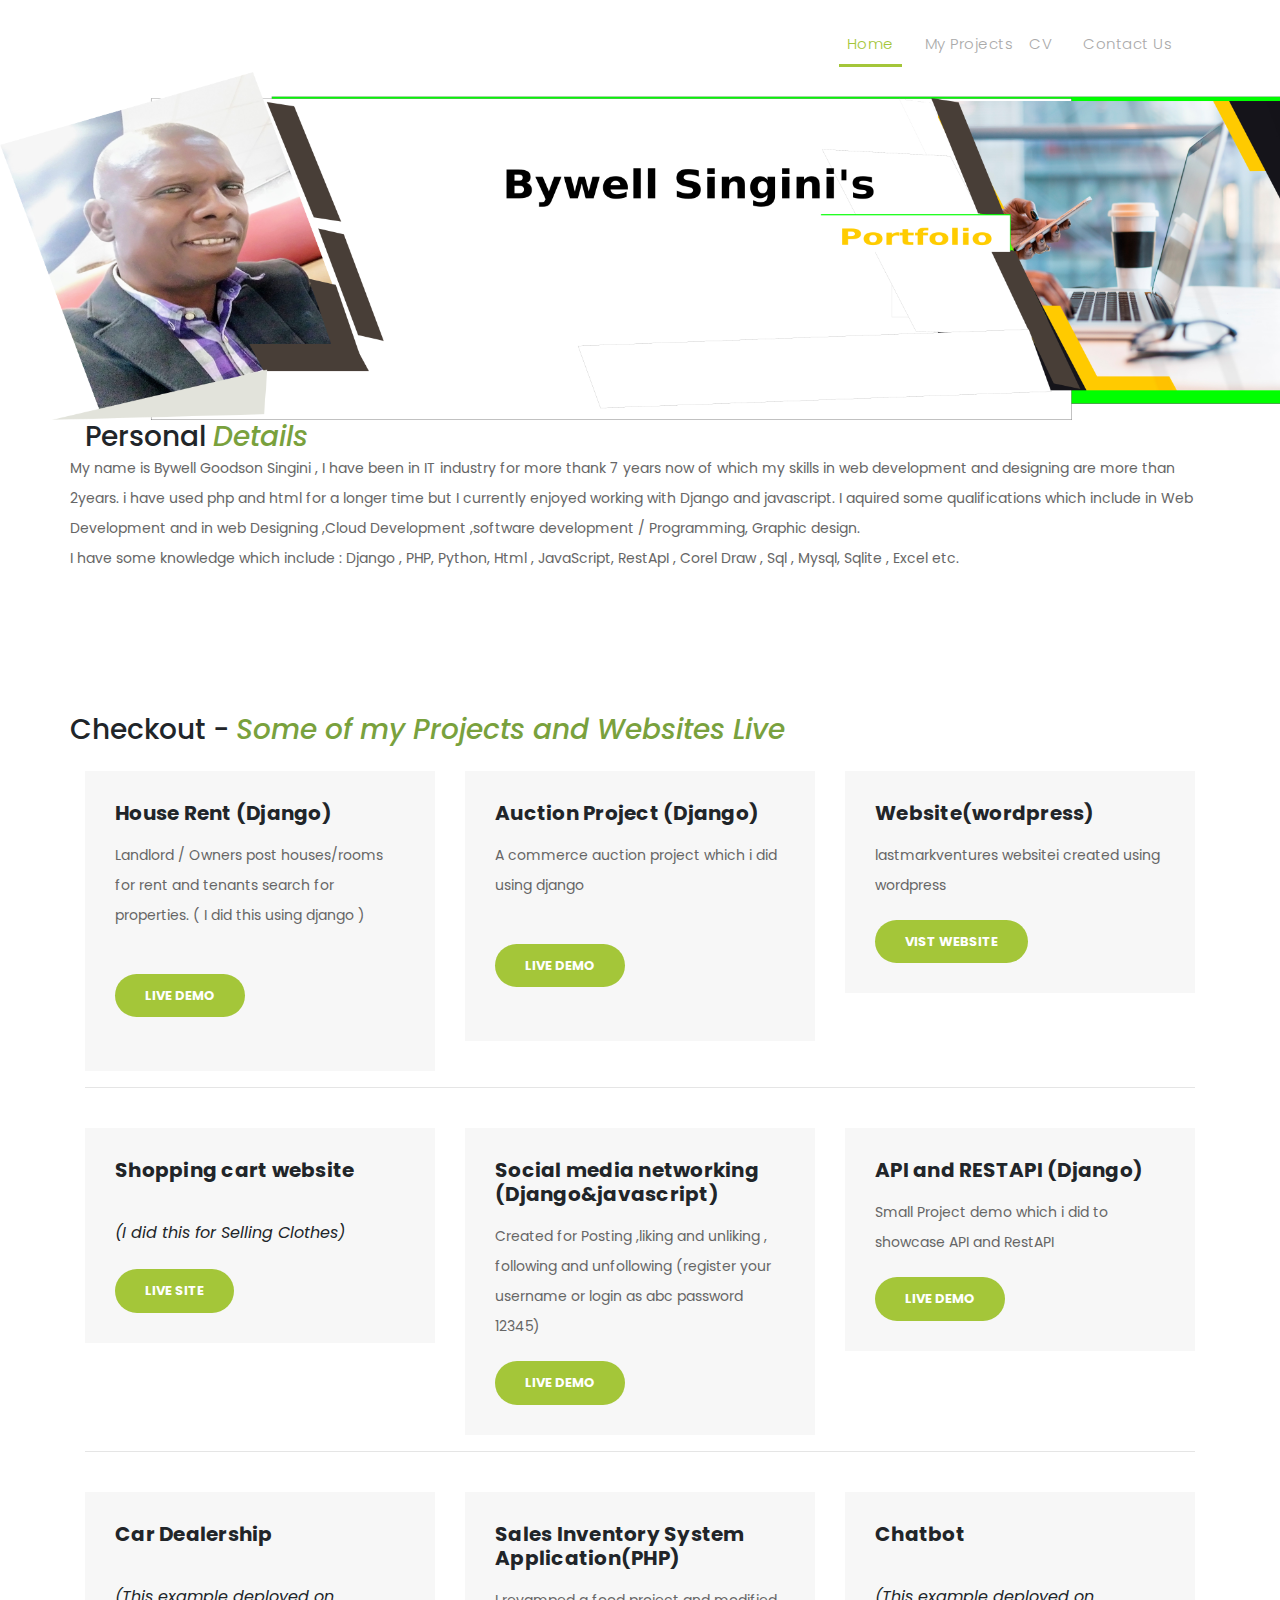
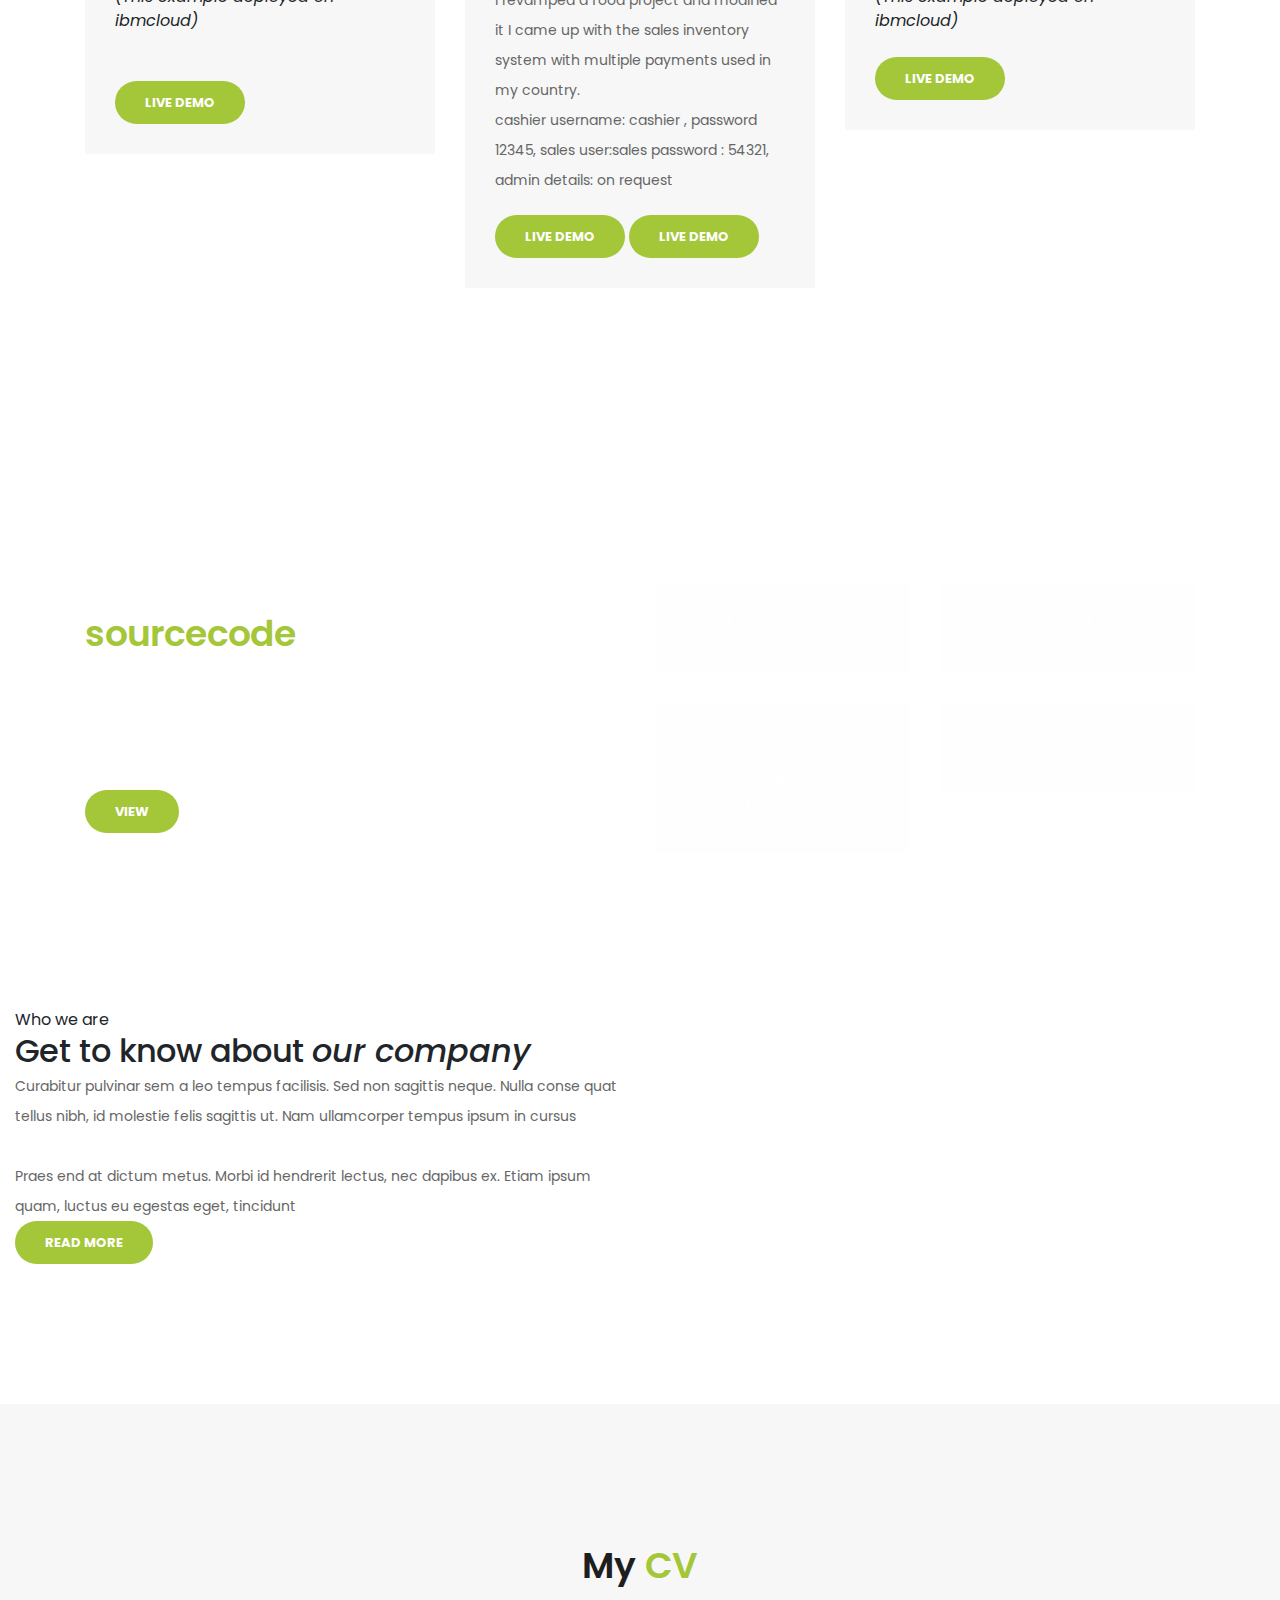
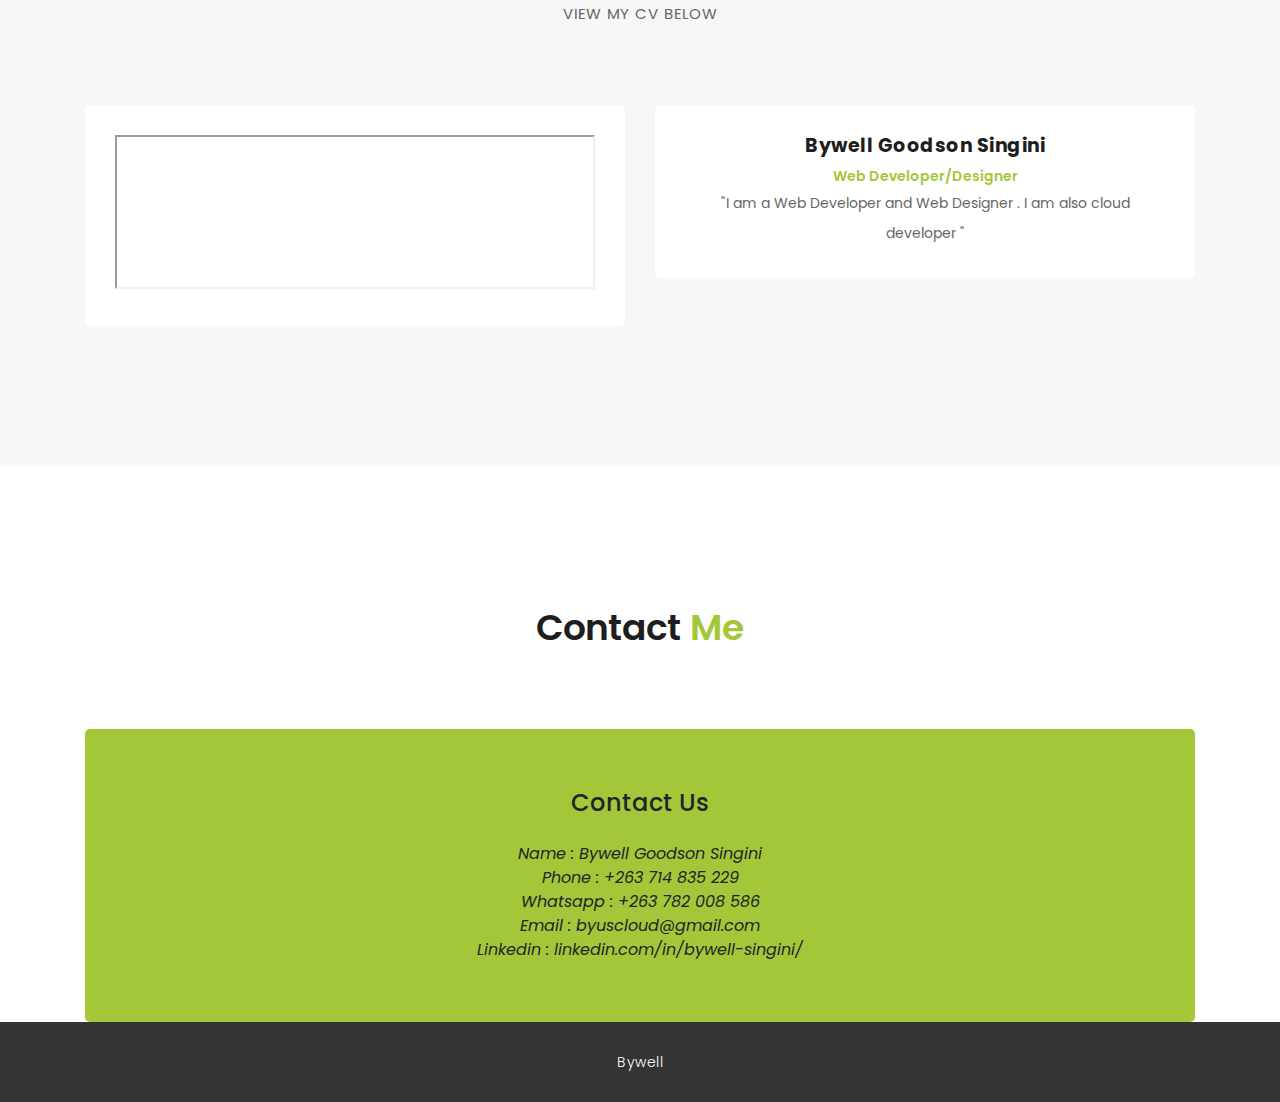
==== index.html @ 59abcf43 "Update index.html" ====
<!DOCTYPE html>
<html lang="en">

  
  <head>

    <meta charset="utf-8">
    <meta name="viewport" content="width=device-width, initial-scale=1, shrink-to-fit=no">
    <meta name="description" content="">
    <meta name="author" content="Unknown" >
    <link href="https://fonts.googleapis.com/css?family=Poppins:100,200,300,400,500,600,700,800,900&display=swap" rel="stylesheet">

    <title>Bywell's Potfolio</title>

    <!-- Bootstrap core CSS -->
    <link href="vendor/bootstrap/css/bootstrap.min.css" rel="stylesheet">

    <!-- Additional CSS Files -->
    <link rel="stylesheet" href="assets/css/fontawesome.css">
    <link rel="stylesheet" href="assets/css/templatemo-finance-business.css">
    <link rel="stylesheet" href="assets/css/owl.css">

  </head>

  <body>

    <!-- ***** Preloader Start ***** 
    <div id="preloader">
        <div class="jumper">
            <div></div>
            <div></div>
            <div></div>
        </div>
    </div>  
    <!-- ***** Preloader End ***** -->

    <!-- Header -->
   

    <header class="">
      <font color="#79a13d" > <nav class="navbar navbar-expand-lg">
        <div class="container">
          <a class="navbar-brand" href="index.html"><h2> </h2></a><hr>
          <button class="navbar-toggler" type="button" data-toggle="collapse" data-target="#navbarResponsive" aria-controls="navbarResponsive" aria-expanded="false" aria-label="Toggle navigation">
            <span class="navbar-toggler-icon"></span>
          </button>
          <div class="collapse navbar-collapse" id="navbarResponsive">
            <ul class="navbar-nav ml-auto"><!-- -->
              <li class="nav-item">
                <a class="nav-link current" href="#top">Home
                  <span class="sr-only">(current)</span>
                </a>
              </li>
              <li >
                <a class="nav-link " href="#services">My Projects</a>
              
              </li>
              <li>
                <a class="nav-link" href="#about">CV</a>
              </li>              
              <li class="nav-item">
                <a class="nav-link" href="#contactus">Contact Us</a>
              </li>
             
            </ul>
          </div>
        </div>
      </nav> </font>
    </header>
    <br>
  

    <!-- Page Content -->
    <!-- Banner Starts Here -->
    <div class="main-banner header-text" id="top">
    <br>
<br><center><img src="assets/images/porfolio6.png" width = 1300></center>
   
      
      <div class="container">
        <div class="row">
          
          <div class="col-md-12">
           
         
           
            <h3> Personal  <font color="#79a13d" ><em>Details</em></font></h3>
             
            </div><p>
         My name is Bywell Goodson Singini , I have been in IT industry for more thank 7 years now of which my skills in web development and designing are more than 2years. i have used php and html for a longer time but I currently enjoyed working with Django and javascript.
          I aquired some qualifications which include in  Web Development and in web Designing ,Cloud Development ,software development / Programming, Graphic design.<br> I have some knowledge which include : Django , PHP, Python, Html , JavaScript, RestApI , Corel Draw , Sql , Mysql, Sqlite , Excel  etc.<br>
              
         </p>
             <div class="services" id="services">
          <h3>Checkout -<font color="#79a13d" >  <em>Some of my Projects and Websites Live</em></font></h3>
             </div> 
        </div>
      </div>
    




    
      <div class="container">
        <div class="row" ">
        

        <div class="col-md-4">
            <div class="service-item">
              <img src="assets/images/huser.jpg" alt="">
              <div class="down-content">
                <h4>House Rent (Django)</h4>
                <p> Landlord / Owners post houses/rooms for rent and tenants search for  properties. ( I did this using django ) </p><br>
                <a href="http://allinzimrent.pythonanywhere.com/" class="filled-button" target="_blank"> Live Demo</a><br><br>
              </div>
            </div>
          </div>



            
          <div class="col-md-4">
            <div class="service-item">
              <img src="assets/images/auc.jpg" alt="">
              <div class="down-content">
                <h4>Auction Project (Django)</h4>
                <p> A commerce  auction project which i did using django </p><br>
                <a href="http://bywell.pythonanywhere.com/" class="filled-button" target="_blank"> Live Demo</a><br><br>
              </div>
            </div>
          </div>

 
          <div class="col-md-4">
            <div class="service-item">
              <img src="assets/images/las.jpg" alt="">
              <div class="down-content">
                <h4>Website(wordpress)</h4>
                <p>lastmarkventures websitei created using wordpress</p>
                <a href="http://lastmarkventures.co.zw" class="filled-button" target="_blank">vist website</a>
              </div>
            </div>
          </div>
          
          
          
         
          
        </div>
          
           <hr>
<div class="row">

 <div class="col-md-4">
            <div class="service-item">
              <img src="assets/images/kong.jpg" alt="">
              <div class="down-content">
                <h4>Shopping cart website</h4><br><i>(I did this for Selling Clothes)</i><br><br>
             
                <a href="https://konghustler.co.uk" class="filled-button" target="_blank">Live site</a>
              </div>
            </div>
          </div>




          
         <div class="col-md-4">
            <div class="service-item">
              <img src="assets/images/net.jpg" alt="">
              <div class="down-content">
                <h4>Social media networking (Django&javascript)</h4>
                <p>Created for Posting ,liking and unliking , following and unfollowing (register your username or login as abc password 12345)</p>
                <a href="http://bywell2.pythonanywhere.com/" class="filled-button" target="_blank">Live Demo</a>
              </div>
            </div>
          </div>
          
        
          
          
          
          
        
        
      
          
          
          
          <div class="col-md-4">
            <div class="service-item">
              <img src="assets/images/api.jpg" alt="">
              <div class="down-content">
                <h4>API and RESTAPI (Django)</h4>
                <p>Small Project demo which i did to showcase API and RestAPI </p>
                <a href="http://bywell3.pythonanywhere.com/" class="filled-button" target="_blank"> Live Demo</a>
              </div>
            </div>
          </div>
          
          
        </div>
        
        
        
        
        
           <hr>
        <div class="row">
        
          <!--div class="col-md-4">
            <div class="service-item" id="services">
              <img src="assets/images/nov.jpg" alt="">
              <div class="down-content">
               <h4>Website (Html)</h4>
                <p> A website i did . It consists mainly of html </p>
                <a href="http://novelluschartered.co.zw" class="filled-button" target="_blank"> Visit Website</a>
              </div>
            </div>
        </div-->
           <div class="col-md-4">
            <div class="service-item">
              <img src="assets/images/net.jpg" alt="">
              <div class="down-content">
                <h4>Car Dealership</h4><br><i>(This example deployed on ibmcloud)</i><br><br><br>
             
                <a href="https://sbwmsgs.eu-gb.cf.appdomain.cloud/djangoapp/" class="filled-button" target="_blank">Live Demo</a>
              </div>
            </div>
          </div>

          
          
          <div class="col-md-4">
            <div class="service-item">
              <img src="assets/images/php.jpg" alt="">
              <div class="down-content">
                <h4>Sales Inventory System  Application(PHP)</h4>
                <p>I revamped a food project and modified it I came up with the sales inventory system with multiple payments used in my country.
                <br>cashier username: cashier , password 12345, sales user:sales password : 54321, admin details: on request</p>
                <a href="http://lastmarkventures.co.zw/allinzim/" class="filled-button" target="_blank">live demo</a>
                <a href="http://lastmarkventures.co.zw/cnt/allinzim/" class="filled-button" target="_blank">live demo</a>
              </div>
            </div>
          </div>




 <div class="col-md-4">
            <div class="service-item">
              <img src="assets/images/net.jpg" alt="">
              <div class="down-content">
                <h4>Chatbot</h4><br><i>(This example deployed on ibmcloud)</i><br><br>
             
                <a href="https://sbwmsgchatbox200.eu-gb.cf.appdomain.cloud/" class="filled-button" target="_blank">Live Demo</a>
              </div>
            </div>
          </div>
            
          
        </div>
        
        
        
        
      </div>
    




    <div class="fun-facts">
      <div class="container">
        <div class="row">
          <div class="col-md-6">
            <div class="left-content">
             
              <h2> Some of my Projects <em>sourcecode</em></h2>
              <p>You can take a look at some source codes of some of projects i did which i pushed on github</p>
              <a href="https://github.com/bywell-cloud/bywell" class="filled-button">view</a>
            </div>
          </div>
          <div class="col-md-6 align-self-center">
            <div class="row">
              <div class="col-md-6">
                <div class="count-area-content">
                  
                  <div class="count-title">auction(commerce)</div>
                </div>
              </div>
              <div class="col-md-6">
                <div class="count-area-content">
                  
                  <div class="count-title">mail</div>
                </div>
              </div>
              <div class="col-md-6">
                <div class="count-area-content">
                  
                  <div class="count-title">Project management (prjtask)</div>
                </div>
              </div>
              <div class="col-md-6">
                <div class="count-area-content">
                  
                  <div class="count-title">wiki</div>
                </div>
              </div>
            </div>
          </div>
        </div>
      </div>
    </div>

    <!--div class="more-info" id="about">
      <div class="container">
        <div class="row">
          <div class="col-md-12">
            <div class="more-info-content">
              <div class="row">
                <div >
                  <div class="left-image">
                    

<embed src="https://bywell-cloud.github.io/bywellcloud/assets/BywellGoodsonSinginiResume(b).pdf"  width="300 height="400">
 </embed>
                   <!--iframe src="https://docs.google.com/gview?url=https://bywell-cloud.github.io/bywellcloud/assets/BywellGoodsonSinginiResume(b).pdf&embedded=true"></iframe>
-->
                  </div>
                </div>
                <div class="col-md-6 align-self-center">
                  <div class="right-content">
                    <span>Who we are</span> 
                    <h2>Get to know about <em>our company</em></h2>
                    <p>Curabitur pulvinar sem a leo tempus facilisis. Sed non sagittis neque. Nulla conse quat tellus nibh, id molestie felis sagittis ut. Nam ullamcorper tempus ipsum in cursus<br><br>Praes end at dictum metus. Morbi id hendrerit lectus, nec dapibus ex. Etiam ipsum quam, luctus eu egestas eget, tincidunt</p>
                    <a href="#" class="filled-button">Read More</a>
                  </div>
                </div>
              </div>
            </div>
          </div>
        </div>
      </div>    </div-->

    <div class="testimonials" id="about" >
      <div class="container">
        <div class="row">
          <div class="col-md-12">
            <div class="section-heading">
              <h2>My <em>CV</em></h2>
              <span>View my cv below</span>
            </div>
          </div>
          <div class="col-md-12">
            <div class="owl-testimonials owl-carousel">
              
              <div class="testimonial-item">
                <div class="inner-content">
                  <!--p></p-->
                     <iframe src="https://docs.google.com/gview?url=https://bywell-cloud.github.io/bywellcloud/assets/BywellGoodsonSinginiResume(b).pdf&embedded=true" width='100%' hieght='100%'></iframe>

                
                </div>
               
              </div>
              
              <div class="testimonial-item">
                <div class="inner-content">
                  <h4>Bywell Goodson Singini</h4>
                  <span>Web Developer/Designer </span>
                  <p>"I am a Web Developer and Web Designer . I am also cloud developer "</p>
                </div>
               
              </div>
              
              
              
            </div>
          </div>
        </div>
      </div>
    </div>

<div class="callback-form" id="contactus">
      <div class="container">
        <div class="row">
          <div class="col-md-12">
            <div class="section-heading">
              <h2>Contact <em>Me</em></h2>
              <span></span>
            </div>
          </div>
          <div class="col-md-12">
            <div class="contact-form">
            <h4>Contact Us</h4><br>
            <i>Name : Bywell Goodson Singini<br>
              Phone : +263 714 835 229 <br>
              Whatsapp : +263 782 008 586 <br>
              Email : byuscloud@gmail.com<br>
              Linkedin : linkedin.com/in/bywell-singini/
            </i>
            </div>
          </div>
        </div>
     </div>
</div>








    <!--div class="callback-form" id="contactus">
      <div class="container">
        <div class="row">
          <div class="col-md-12">
            <div class="section-heading">
              <h2>Contact <em>Me</em></h2>
              <span></span>
            </div>
          </div>
          <div class="col-md-12">
            <div class="contact-form">
              <form id="contact" action="http://lastmarkventures.co.zw/contact/fcf-assets/oo.php" method="post">
                <div class="row">
                  <div class="col-lg-4 col-md-12 col-sm-12">
                    <fieldset>
                      <input name="Name" type="text" class="form-control" id="Name" placeholder="Full Name" required="">
                    </fieldset>
                  </div>
                  <div class="col-lg-4 col-md-12 col-sm-12">
                    <fieldset>
                      <input name="Email" type="text" class="form-control" id="Email" pattern="[^ @]*@[^ @]*" placeholder="E-Mail Address" required="">
                    </fieldset>
                  </div>
                  <div class="col-lg-4 col-md-12 col-sm-12">
                    <fieldset>
                      <input name="subject" type="text" class="form-control" id="subject" placeholder="Subject" required="">
                    </fieldset>
                  </div>
                  <div class="col-lg-12">
                    <fieldset>
                      <textarea name="Message" rows="6" class="form-control" id="Message" placeholder="Your Message" required=""></textarea>
                    </fieldset>
                  </div>
                  <div class="col-lg-12">
                    <fieldset>
                      <button type="submit" id="form-submit" class="border-button">Send Message</button>
                    </fieldset>
                  </div>
                </div>
              </form>
            </div>
          </div>
        </div>
      </div>
    </div-->

    
   
    
    <div class="sub-footer">
      <div class="container">
        <div class="row">
          <div class="col-md-12">
          <p>
            
              <a rel="nofollow noopener" href="#">Bywell</a></p>
          </div>
        </div>
      </div>
    </div>

    <!-- Bootstrap core JavaScript -->
    <script src="vendor/jquery/jquery.min.js"></script>
    <script src="vendor/bootstrap/js/bootstrap.bundle.min.js"></script>

    <!-- Additional Scripts -->
    <script src="assets/js/jquery.singlePageNav.min.js"></script>
    <script src="assets/js/custom.js"></script>
    <script src="assets/js/owl.js"></script>
    <script src="assets/js/slick.js"></script>
    <script src="assets/js/accordions.js"></script>
    <script>
      $(function() {
        // Single Page Nav
        $('#navbarResponsive').singlePageNav({
          'offset': 100,
          'filter': ':not(.external)'
        });

        // On mobile, close the menu after nav-link click
        $('#navbarResponsive .navbar-nav .nav-item .nav-link').click(function(){
          $('#navbarResponsive').removeClass('show');
        });
      });
    </script>

    <script language = "text/Javascript"> 
      cleared[0] = cleared[1] = cleared[2] = 0; //set a cleared flag for each field
      function clearField(t){                   //declaring the array outside of the
      if(! cleared[t.id]){                      // function makes it static and global
          cleared[t.id] = 1;  // you could use true and false, but that's more typing
          t.value='';         // with more chance of typos
          t.style.color='#fff';
          }
      }
    </script>


            <div id="fcf-thank-you" style="display:none">
                <!-- Thank you message goes below -->
                <p>Thanks for contacting us, we will get back in touch with you soon.</p>
                <!-- Thank you message goes above -->
            </div>
      
    <script src="fcf-assets/js/lang/fcf.en.js"></script>
    <script src="fcf-assets/js/fcf.just-validate.min.js"></script>
    <script src="fcf-assets/js/fcf.form.js"></script>
    <!-- the lines above are needed -->

  </body>
</html>
---- assets/css/templatemo-finance-business.css ----
/* 

TemplateMo - Finance Business

https://templatemo.com/tm-545-finance-business

*/

body {
  font-family: 'Poppins', sans-serif;
  overflow-x: hidden;
  text-rendering: optimizeLegibility;
  -webkit-font-smoothing: antialiased;
  -moz-osx-font-smoothing: grayscale;
}
p {
	margin-bottom: 0px;
	font-size: 14px;
	color: #666666;
	line-height: 30px;
}
a {
	text-decoration: none!important;
}
ul {
	padding: 0;
	margin: 0;
	list-style: none;
}

h1,h2,h3,h4,h5,h6 {
	margin: 0px;
}

a.filled-button {
	background-color: #a4c639;
	color: #fff;
	font-size: 13px;
	text-transform: uppercase;
	font-weight: 700;
	padding: 12px 30px;
	border-radius: 30px;
	display: inline-block;
	transition: all 0.3s;
}

a.filled-button:hover {
	background-color: #fff;
	color: #a4c639;
}

a.border-button {
	background-color: transparent;
	color: #fff;
	border: 2px solid #fff;
	font-size: 13px;
	text-transform: uppercase;
	font-weight: 700;
	padding: 10px 28px;
	border-radius: 30px;
	display: inline-block;
	transition: all 0.3s;
}

a.border-button:hover {
	background-color: #fff;
	color: #a4c639;
}

.section-heading {
	text-align: center;
	margin-bottom: 80px;
}

.section-heading h2 {
	font-size: 36px;
	font-weight: 600;
	color: #1e1e1e;
}

.section-heading em {
	font-style: normal;
	color: #a4c639;
}

.section-heading span {
	display: block;
	margin-top: 15px;
	text-transform: uppercase;
	font-size: 15px;
	color: #666;
	letter-spacing: 1px;
}

#preloader {
  overflow: hidden;
  background: #a4c639;
  left: 0;
  right: 0;
  top: 0;
  bottom: 0;
  position: fixed;
  z-index: 9999999;
  color: #fff;
}

#preloader .jumper {
  left: 0;
  top: 0;
  right: 0;
  bottom: 0;
  display: block;
  position: absolute;
  margin: auto;
  width: 50px;
  height: 50px;
}

#preloader .jumper > div {
  background-color: #fff;
  width: 10px;
  height: 10px;
  border-radius: 100%;
  -webkit-animation-fill-mode: both;
  animation-fill-mode: both;
  position: absolute;
  opacity: 0;
  width: 50px;
  height: 50px;
  -webkit-animation: jumper 1s 0s linear infinite;
  animation: jumper 1s 0s linear infinite;
}

#preloader .jumper > div:nth-child(2) {
  -webkit-animation-delay: 0.33333s;
  animation-delay: 0.33333s;
}

#preloader .jumper > div:nth-child(3) {
  -webkit-animation-delay: 0.66666s;
  animation-delay: 0.66666s;
}

@-webkit-keyframes jumper {
  0% {
    opacity: 0;
    -webkit-transform: scale(0);
    transform: scale(0);
  }
  5% {
    opacity: 1;
  }
  100% {
    -webkit-transform: scale(1);
    transform: scale(1);
    opacity: 0;
  }
}

@keyframes jumper {
  0% {
    opacity: 0;
    -webkit-transform: scale(0);
    transform: scale(0);
  }
  5% {
    opacity: 1;
  }
  100% {
    opacity: 0;
  }
}

/* Sub Header Style */

.sub-header {
	background-color: #a4c639;
	height: 46px;
	line-height: 46px;
}

.sub-header ul li {
	display: inline-block;
}

.sub-header ul.left-info li {
	border-left: 1px solid rgba(250,250,250,0.3);
	padding: 0px 20px;
}

.sub-header ul.left-info li:last-child {
	border-right: 1px solid rgba(250,250,250,0.3);
}

.sub-header ul.left-info li i {
	margin-right: 10px;
	font-size: 18px;
}

.sub-header ul.left-info li a {
	color: #fff;
	font-size: 14px;
	font-weight: 600;
}

.sub-header ul.right-icons {
	float: right;
}

.sub-header ul.right-icons li {
	margin-right: -4px;
	width: 46px;
	display: inline-block;
	text-align: center;
	border-right: 1px solid rgba(250,250,250,0.3);
}

.sub-header ul.right-icons li:first-child {
	border-left: 1px solid rgba(250,250,250,0.3);
}

.sub-header ul.right-icons li a {
	color: #fff;
	transition: all 0.3s;
}

.sub-header ul.right-icons li a:hover {
	opacity: 0.75;
}



/* Header Style */
header {
	position: absolute;
	z-index: 99999;
	width: 100%;
	background-color: transparent!important;
	height: 80px;
	-webkit-transition: all 0.3s ease-in-out 0s;
    -moz-transition: all 0.3s ease-in-out 0s;
    -o-transition: all 0.3s ease-in-out 0s;
    transition: all 0.3s ease-in-out 0s;
}
header .navbar {
	padding: 20px 0px;
}
.background-header .navbar {
	padding: 10px 0px;
}
.background-header {
	top: 0;
	position: fixed;
	background-color: #fff!important;
	box-shadow: 0px 1px 10px rgba(0,0,0,0.1);
}
.background-header .navbar-brand h2 {
	color: #a4c639!important;
}
.background-header .navbar-nav a.nav-link {
	color: #1e1e1e!important;
}
.background-header .navbar-nav .nav-link:hover,
.background-header .navbar-nav .active>.nav-link,
.background-header .navbar-nav .nav-link.current,
.background-header .navbar-nav .nav-link.show,
.background-header .navbar-nav .show>.nav-link {
	color: #a4c639!important;
}
.navbar .navbar-brand {
	float: 	left;
	margin-top: 12px;
	outline: none;
}
.navbar .navbar-brand h2 {
	color: #aaa;
	text-transform: uppercase;
	font-size: 24px;
	font-weight: 700;
	-webkit-transition: all .3s ease 0s;
    -moz-transition: all .3s ease 0s;
    -o-transition: all .3s ease 0s;
    transition: all .3s ease 0s;
}
.navbar .navbar-brand h2 em {
	font-style: normal;
	font-size: 16px;
}
#navbarResponsive {
	z-index: 999;
}
.navbar-collapse {
	text-align: center;
}
.navbar .navbar-nav .nav-item {
	margin: 0px 15px;
}
.navbar .navbar-nav a.nav-link {
	text-transform: capitalize;
	font-size: 15px;
	font-weight: 300;
	letter-spacing: 0.5px;
	color: #aaa;
	transition: all 0.5s;
	margin-top: 5px;
}
.navbar .navbar-nav .nav-link:hover,
.navbar .navbar-nav .active>.nav-link,
.navbar .navbar-nav .nav-link.current,
.navbar .navbar-nav .nav-link.show,
.navbar .navbar-nav .show>.nav-link {
	color: #a4c639;
	border-bottom: 3px solid #a4c639;
}
.navbar .navbar-toggler-icon {
	background-image: none;
}
.navbar .navbar-toggler {
	border-color: #fff;
	background-color: #fff;	
	height: 36px;
	outline: none;
	border-radius: 0px;
	position: absolute;
	right: 30px;
	top: 20px;
}
.navbar .navbar-toggler-icon:after {
	content: '\f0c9';
	color: #a4c639;
	font-size: 18px;
	line-height: 26px;
	font-family: 'FontAwesome';
}



/* Banner Style */

.img-fill{
  width: 100%;
  display: block;
  overflow: hidden;
  position: relative;
  text-align: center
}

.img-fill img {
  min-height: 100%;
  min-width: 100%;
  position: relative;
  display: inline-block;
  max-width: none;
}

*,
*:before,
*:after {
  -webkit-box-sizing: border-box;
  box-sizing: border-box;
  -webkit-font-smoothing: antialiased;
  -moz-osx-font-smoothing: grayscale;
}

.Grid1k {
  padding: 0 15px;
  max-width: 1200px;
  margin: auto;
}

.blocks-box,
.slick-slider {
  margin: 0;
  padding: 0!important;
}

.slick-slide {
  float: left;
  padding: 0;
}

.Modern-Slider .item .img-fill {
	background-size: cover;
	background-position: center center;
	background-repeat: no-repeat;
	height:95vh;
}

.Modern-Slider .item-1 .img-fill {
	background-image: url(../images/slide_01.jpg);
}

.Modern-Slider .item-2 .img-fill {
	background-image: url(../images/slide_02.jpg);
}

.Modern-Slider .item-3 .img-fill {
	background-image: url(../images/slide_03.jpg);
}

.Modern-Slider .NextArrow{
  position:absolute;
  top:50%;
  right:30px;
  border:0 none;
  background-color: transparent;
  text-align:center;
  font-size: 36px;
  font-family: 'FontAwesome';
  color:#FFF;
  z-index:5;
  outline: none;
  cursor: pointer;
}

.Modern-Slider .NextArrow:before{
  content:'\f105';
}

.Modern-Slider .PrevArrow {
  position:absolute;
  top:50%;
  left:30px;
  border:0 none;
  background-color: transparent;
  text-align:center;
  font-size: 36px;
  font-family: 'FontAwesome';
  color:#FFF;
  z-index:5;
  outline: none;
  cursor: pointer;
}

.Modern-Slider .PrevArrow:before{
  content:'\f104';
}

ul.slick-dots {
  display: none!important;
}

.Modern-Slider .text-content {
	text-align: left;
  	width: 75%;
  	position: absolute;
  	top: 50%;
  	left: 50%;
  	transform: translate(-50%, -50%);
}

.Modern-Slider .item h6 {
  margin-bottom: 15px;
  font-size: 22px;
  text-transform: uppercase;
  font-weight: 700;
  letter-spacing: 1px;
  color:#a4c639;
  animation:fadeOutRight 1s both;
}

.Modern-Slider .item h4 {
  margin-bottom: 30px;
  text-transform: uppercase;
  font-size: 44px;
  font-weight: 700;
  letter-spacing: 2.5px;
  color:#FFF;
  overflow:hidden;
  animation:fadeOutLeft 1s both;
}

.Modern-Slider .item p {
	max-width: 570px;
	color: #fff;
	font-size: 15px;
	font-weight: 400;
	line-height: 30px;
	margin-bottom: 40px;
}

.Modern-Slider .item a {
  margin: 0 5px;
}

.Modern-Slider .item.slick-active h6{
  animation:fadeInDown 1s both 1s;
}

.Modern-Slider .item.slick-active h4{
  animation:fadeInLeft 1s both 1.5s;
}

.Modern-Slider .item.slick-active{
  animation:Slick-FastSwipeIn 1s both;
}

.Modern-Slider .buttons {
  position: relative;
}

.Modern-Slider {background:#000;}


/* ==== Slick Slider Css Ruls === */
.slick-slider{position:relative;display:block;-webkit-user-select:none;-moz-user-select:none;-ms-user-select:none;user-select:none;-webkit-touch-callout:none;-khtml-user-select:none;-ms-touch-action:pan-y;touch-action:pan-y;-webkit-tap-highlight-color:transparent}
.slick-list{position:relative;display:block;overflow:hidden;margin:0;padding:0}
.slick-list:focus{outline:none}.slick-list.dragging{cursor:hand}
.slick-slider .slick-track,.slick-slider .slick-list{-webkit-transform:translate3d(0,0,0);-ms-transform:translate3d(0,0,0);transform:translate3d(0,0,0)}
.slick-track{position:relative;top:0;left:0;display:block}
.slick-track:before,.slick-track:after{display:table;content:''}.slick-track:after{clear:both}
.slick-loading .slick-track{visibility:hidden}
.slick-slide{display:none;float:left /* If RTL Make This Right */ ;height:100%;min-height:1px}
.slick-slide.dragging img{pointer-events:none}
.slick-initialized .slick-slide{display:block}
.slick-loading .slick-slide{visibility:hidden}
.slick-vertical .slick-slide{display:block;height:auto;border:1px solid transparent}




/* Request Form */

.request-form {
	background-color: #a4c639;
	padding: 40px 0px;
	color: #fff;
}

.request-form h4 {
	font-size: 22px;
	font-weight: 600;
}

.request-form span {
	font-size: 15px;
	font-weight: 400;
	display: inline-block;
	margin-top: 10px;
}

.request-form a.border-button {
	margin-top: 12px;
	float: right;
}




/* Services */

.services {
	margin-top: 140px;
}

.service-item img {
	width: 100%;
	overflow: hidden;
}

.service-item .down-content {
	background-color: #f7f7f7;
	padding: 30px;
}

.service-item .down-content h4 {
	font-size: 20px;
	font-weight: 700;
	letter-spacing: 0.25px;
	margin-bottom: 15px;
}

.service-item .down-content p {
	margin-bottom: 20px;
}



/* Fun Facts */

.fun-facts {
	margin-top: 140px;
	background-image: url(../images/fun-facts-bg.jpg);
	background-position: center center;
	background-repeat: no-repeat;
	background-size: cover;
	background-attachment: fixed;
	padding: 140px 0px;
	color: #fff;
}

.fun-facts span {
	text-transform: uppercase;
	font-size: 15px;
	color: #fff;
	letter-spacing: 1px;
	margin-bottom: 10px;
	display: block;
}

.fun-facts h2 {
	font-size: 36px;
	font-weight: 600;
	margin-bottom: 35px;
}

.fun-facts em {
	font-style: normal;
	color: #a4c639;
}

.fun-facts p {
	color: #fff;
	margin-bottom: 40px;
}

.fun-facts .left-content {
	margin-right: 45px;
}

.count-area-content {
	text-align: center;
	background-color: rgba(250,250,250,0.1);
	padding: 25px 30px 35px 30px;
	margin: 15px 0px;
}

.count-digit {
    margin: 5px 0px;
    color: #a4c639;
    font-weight: 700;
    font-size: 36px;
}
.count-title {
    font-size: 20px;
    font-weight: 600;
    color: #fff;
    letter-spacing: 0.5px;
}



/* More Info */

.more-info {
	margin-top: 140px;
}

.more-info .left-image img {
	width: 100%;
	overflow: hidden;
}

.more-info .more-info-content {
	background-color: #f7f7f7;
}

.about-info .more-info-content {
	background-color: transparent;
}

.about-info .right-content {
	padding: 0px!important;
	margin-right: 30px;
}

.more-info .right-content {
	padding: 45px 45px 45px 30px;
}

.more-info .right-content span {
	text-transform: uppercase;
	font-size: 15px;
	color: #666;
	letter-spacing: 1px;
	margin-bottom: 10px;
	display: block;
}

.more-info .right-content h2 {
	font-size: 36px;
	font-weight: 600;
	margin-bottom: 35px;
}

.more-info .right-content em {
	font-style: normal;
	color: #a4c639;
}

.more-info .right-content p {
	margin-bottom: 30px;
}


/* Testimonials Style */

.about-testimonials {
	margin-top: 0px!important;
}

.testimonials {
	margin-top: 140px;
	background-color: #f7f7f7;
	padding: 140px 0px;
}
.testimonial-item .inner-content {
	text-align: center;
	background-color: #fff;	
	padding: 30px;
	border-radius: 5px;
}
.testimonial-item p {
	font-size: 14px;
	font-weight: 400;
}
.testimonial-item h4 {
	font-size: 19px;
	font-weight: 700;
	color: #1e1e1e;
	letter-spacing: 0.5px;
	margin-bottom: 0px;
}
.testimonial-item span {
	display: inline-block;
	margin-top: 8px;
	font-weight: 600;
	font-size: 14px;
	color: #a4c639;
}
.testimonial-item img {
	max-width: 60px;
	border-radius: 50%;
	margin: 25px auto 0px auto;
}




/* Call Back Style */

.callback-services {
	border-top: 1px solid #eee;
	padding-top: 140px;
}

.contact-us {
	background-color: #f7f7f7;
	padding: 140px 0px;
}

.contact-us .contact-form {
	background-color: transparent!important;
	padding: 0!important;
}

.callback-form {
	margin-top: 140px;
}

.callback-form .contact-form {
	background-color: #a4c639;
	padding: 60px;
	border-radius: 5px;
	text-align: center;
}

.callback-form .contact-form input {
	border-radius: 20px;
	height: 40px;
	line-height: 40px;
	display: inline-block;
	padding: 0px 15px;
	color: #6a6a6a;
	font-size: 13px;
	text-transform: none;
	box-shadow: none;
	border: none;
	margin-bottom: 35px;
}

.callback-form .contact-form input:focus {
	outline: none;
	box-shadow: none;
	border: none;
}

.callback-form .contact-form textarea {
	border-radius: 20px;
	height: 120px;
	max-height: 200px;
	min-height: 120px;
	display: inline-block;
	padding: 15px;
	color: #6a6a6a;
	font-size: 13px;
	text-transform: none;
	box-shadow: none;
	border: none;
	margin-bottom: 35px;
}

.callback-form .contact-form textarea:focus {
	outline: none;
	box-shadow: none;
	border: none;
}

.callback-form .contact-form ::-webkit-input-placeholder { /* Edge */
  color: #aaa;
}
.callback-form .contact-form :-ms-input-placeholder { /* Internet Explorer 10-11 */
  color: #aaa;
}
.callback-form .contact-form ::placeholder {
  color: #aaa;
}

.callback-form .contact-form button.border-button {
	background-color: transparent;
	color: #fff;
	border: 2px solid #fff;
	font-size: 13px;
	text-transform: uppercase;
	font-weight: 700;
	padding: 10px 28px;
	border-radius: 30px;
	display: inline-block;
	transition: all 0.3s;
	outline: none;
	box-shadow: none;
	text-shadow: none;
	cursor: pointer;
}

.callback-form .contact-form button.border-button:hover {
	background-color: #fff;
	color: #a4c639;
}

.contact-us .contact-form button.filled-button {
	background-color: #a4c639;
	color: #fff;
	border: none;
	font-size: 13px;
	text-transform: uppercase;
	font-weight: 700;
	padding: 12px 30px;
	border-radius: 30px;
	display: inline-block;
	transition: all 0.3s;
	outline: none;
	box-shadow: none;
	text-shadow: none;
	cursor: pointer;
}

.contact-us .contact-form button.filled-button:hover {
	background-color: #fff;
	color: #a4c639;
}



/* Partners Style */

.contact-partners {
	margin-top: -8px!important;
}

.partners {
	margin-top: 140px;
	background-color: #f7f7f7;
	padding: 60px 0px;
}

.partners .owl-item {
	text-align: center;
	cursor: pointer;
}

.partners .partner-item img {
	max-width: 156px;
	margin: auto;
}



/* Footer Style */

footer {
	background-color: #232323;
	padding: 80px 0px;
	color: #fff;
}

footer h4 {
	color: #fff;
	font-size: 20px;
	font-weight: 600;
	letter-spacing: 0.25px;
	margin-bottom: 35px;
}
footer p {
	color: #fff;
}

footer ul.social-icons {
	margin-top: 25px;
}

footer ul.social-icons li {
	display: inline-block;
	margin-right: 5px;
}

footer ul.social-icons li:last-child {
	margin-right: 0px;
}

footer ul.social-icons li a {
	width: 34px;
	height: 34px;
	display: inline-block;
	line-height: 34px;
	text-align: center;
	background-color: #fff;
	color: #232323;
	border-radius: 50%;
	transition: all 0.3s;
}

footer ul.social-icons li a:hover {
	background-color: #a4c639;
}

footer ul.menu-list li {
	margin-bottom: 13px;
}

footer ul.menu-list li:last-child {
	margin-bottom: 0px;
}

footer ul.menu-list li a {
	font-size: 14px;
	color: #fff;
	transition: all 0.3s;
}

footer ul.menu-list li a:hover {
	color: #a4c639;
}

footer .contact-form input {
	border-radius: 20px;
	height: 40px;
	line-height: 40px;
	display: inline-block;
	padding: 0px 15px;
	color: #aaa!important;
	background-color: #343434;
	font-size: 13px;
	text-transform: none;
	box-shadow: none;
	border: none;
	margin-bottom: 15px;
}

footer .contact-form input:focus {
	outline: none;
	box-shadow: none;
	border: none;
	background-color: #343434;
}

footer .contact-form textarea {
	border-radius: 20px;
	height: 120px;
	max-height: 200px;
	min-height: 120px;
	display: inline-block;
	padding: 15px;
	color: #aaa!important;
	background-color: #343434;
	font-size: 13px;
	text-transform: none;
	box-shadow: none;
	border: none;
	margin-bottom: 15px;
}

footer .contact-form textarea:focus {
	outline: none;
	box-shadow: none;
	border: none;
	background-color: #343434;
}

footer .contact-form ::-webkit-input-placeholder { /* Edge */
  color: #aaa;
}
footer .contact-form :-ms-input-placeholder { /* Internet Explorer 10-11 */
  color: #aaa;
}
footer .contact-form ::placeholder {
  color: #aaa;
}

footer .contact-form button.filled-button {
	background-color: transparent;
	color: #fff;
	background-color: #a4c639;
	border: none;
	font-size: 13px;
	text-transform: uppercase;
	font-weight: 700;
	padding: 12px 30px;
	border-radius: 30px;
	display: inline-block;
	transition: all 0.3s;
	outline: none;
	box-shadow: none;
	text-shadow: none;
	cursor: pointer;
}

footer .contact-form button.filled-button:hover {
	background-color: #fff;
	color: #a4c639;
}



/* Sub-footer Style */

.sub-footer {
	background-color: #343434;
	text-align: center;
	padding: 25px 0px;
}

.sub-footer p {
	color: #fff;
	font-weight: 300;
	letter-spacing: 0.5px;
}

.sub-footer a {
	color: #fff;
}


.page-heading {
	text-align: center;
	background-image: url(../images/page-heading-bg.jpg);
	background-position: center center;
	background-repeat: no-repeat;
	background-size: cover;
	padding: 230px 0px 150px 0px;
	color: #fff;
}

.page-heading h1 {
	text-transform: capitalize;
	font-size: 36px;
	font-weight: 700;
	letter-spacing: 2px;
	margin-bottom: 18px;
}

.page-heading span {
	font-size: 15px;
	text-transform: uppercase;
	letter-spacing: 1px;
	color: #fff;
	display: block;
}


/* team */

.team {
	background-color: #f7f7f7;
	margin-top: 140px;
	margin-bottom: -140px;
	padding: 120px 0px;
}

.team-item img {
	width: 100%;
	overflow: hidden;
}

.team-item .down-content {
	background-color: #fff;
	padding: 30px;
}

.team-item .down-content h4 {
	font-size: 20px;
	font-weight: 700;
	letter-spacing: 0.25px;
	margin-bottom: 10px;
}

.team-item .down-content span {
	color: #a4c639;
	font-weight: 600;
	font-size: 14px;
	display: block;
	margin-bottom: 15px;
}

.team-item .down-content p {
	margin-bottom: 20px;
}


/* Single Service */

.single-services {
	margin-top: 140px;
}

#tabs ul {
  margin: 0;
  padding: 0;
}
#tabs ul li {
  margin-bottom: 10px;
  display: inline-block;
  width: 100%;
}
#tabs ul li:last-child {
  margin-bottom: 0px;
}
#tabs ul li a {
	text-transform: capitalize;
	width: 100%;
	padding: 30px 30px;
	display: inline-block;
	background-color: #a4c639;
  	font-size: 20px;
  	color: #121212;
  	letter-spacing: 0.5px;
  	font-weight: 700;
  	transition: all 0.3s;
}
#tabs ul li a i {
	float: right;
	margin-top: 5px;
}
#tabs ul .ui-tabs-active span {
  background: #faf5b2;
  border: #faf5b2;
  line-height: 90px;
  border-bottom: none;
}
#tabs ul .ui-tabs-active a {
  color: #fff;
}
#tabs ul .ui-tabs-active span {
  color: #1e1e1e;
}
.tabs-content {
	margin-left: 30px;
  text-align: left;
  display: inline-block;
  transition: all 0.3s;
}
.tabs-content img {
	max-width: 100%;
	overflow: hidden;
}
.tabs-content h4 {
	font-size: 20px;
	font-weight: 700;
	letter-spacing: 0.25px;
	margin-bottom: 15px;
	margin-top: 30px;
}
.tabs-content p {
  font-size: 14px;
  color: #7a7a7a;
  margin-bottom: 0px;
}



/* Contact Information */

.contact-information {
	margin-top: 140px;
}

.contact-information .contact-item {
	padding: 60px 30px;
	background-color: #f7f7f7;
	text-align: center;
}

.contact-information .contact-item i {
	color: #a4c639;
	font-size: 48px;
	margin-bottom: 40px;
}

.contact-information .contact-item h4 {
	font-size: 20px;
	font-weight: 700;
	letter-spacing: 0.25px;
	margin-bottom: 15px;
}

.contact-information .contact-item p {
	margin-bottom: 20px;
}

.contact-information .contact-item a {
	font-weight: 600;
	color: #a4c639;
	font-size: 15px;
}




/* Responsive Style */
@media (max-width: 768px) {
	.sub-header {
		display: none;
	}
	.Modern-Slider .item h6 {
	  margin-bottom: 15px;
	  font-size: 18px;
	}
	.Modern-Slider .item h4 {
	  margin-bottom: 25px;
	  font-size: 28px;
	  line-height: 36px;
	  letter-spacing: 1px;
	}
	.Modern-Slider .item p {
		max-width: 570px;
		line-height: 25px;
		margin-bottom: 30px;
	}
	.Modern-Slider .NextArrow{
	  right:5px;
	}
	.Modern-Slider .PrevArrow {
	  left:5px;
	}
	.request-form {
		text-align: center;
	}
	.request-form a.border-button {
		float: none;
		margin-top: 30px;
	}
	.services .service-item {
		margin-bottom: 30px;
	}
	.fun-facts .left-content {
		margin-right: 0px;
		margin-bottom: 30px;
	}
	.more-info .right-content  {
		padding: 30px;
	}
	footer {
		padding: 80px 0px 20px 0px;
	}
	footer .footer-item {
		border-bottom: 1px solid #343434;
		margin-bottom: 30px;
		padding-bottom: 30px;
	}
	footer .last-item {
		border-bottom: none;
	}
	.about-info .right-content {
		margin-right: 0px;
		margin-bottom: 30px;
	}
	.team .team-item {
		margin-bottom: 30px;
	}
	.tabs-content {
		margin-left: 0px;
		margin-top: 30px;
	}
	.contact-item {
		margin-bottom: 30px;
	}
}

@media (max-width: 992px) {
	.navbar .navbar-brand {
		position: absolute;
		left: 30px;
		top: 10px;
	}
	.navbar .navbar-brand {
		width: auto;
	}
	.navbar:after {
		display: none;
	}
	#navbarResponsive {
	    z-index: 99999;
	    position: absolute;
	    top: 80px;
	    left: 0;
	    width: 100%;
	    text-align: center;
	    background-color: #fff;
	    box-shadow: 0px 10px 10px rgba(0,0,0,0.1);
	}
	.navbar .navbar-nav .nav-item {
		border-bottom: 1px solid #eee;
	}
	.navbar .navbar-nav .nav-item:last-child {
		border-bottom: none;
	}
	.navbar .navbar-nav a.nav-link {
		padding: 15px 0px;
		color: #1e1e1e!important;
	}
	.navbar .navbar-nav .nav-link:hover,
	.navbar .navbar-nav .active>.nav-link,
	.navbar .navbar-nav .nav-link.current,
	.navbar .navbar-nav .nav-link.show,
	.navbar .navbar-nav .show>.nav-link {
		color: #a4c639!important;
		border-bottom: none!important;
	}
}
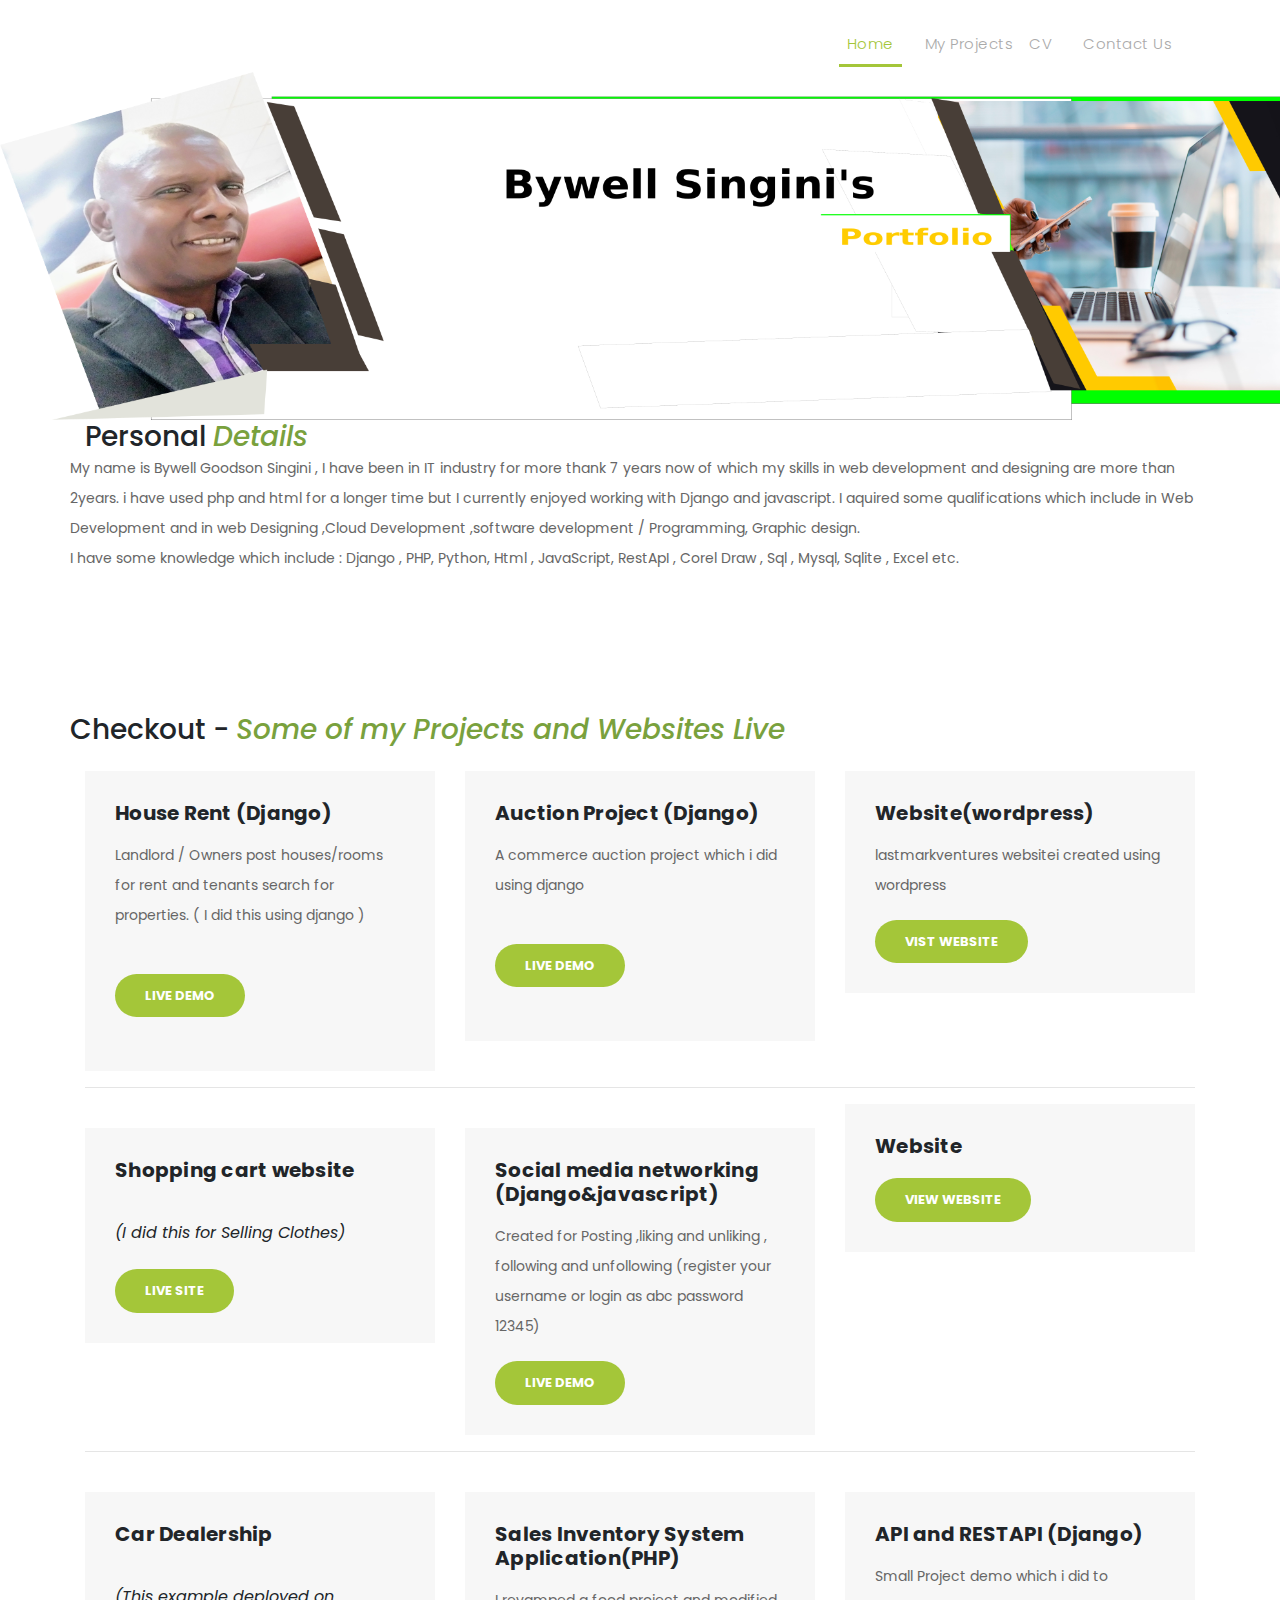
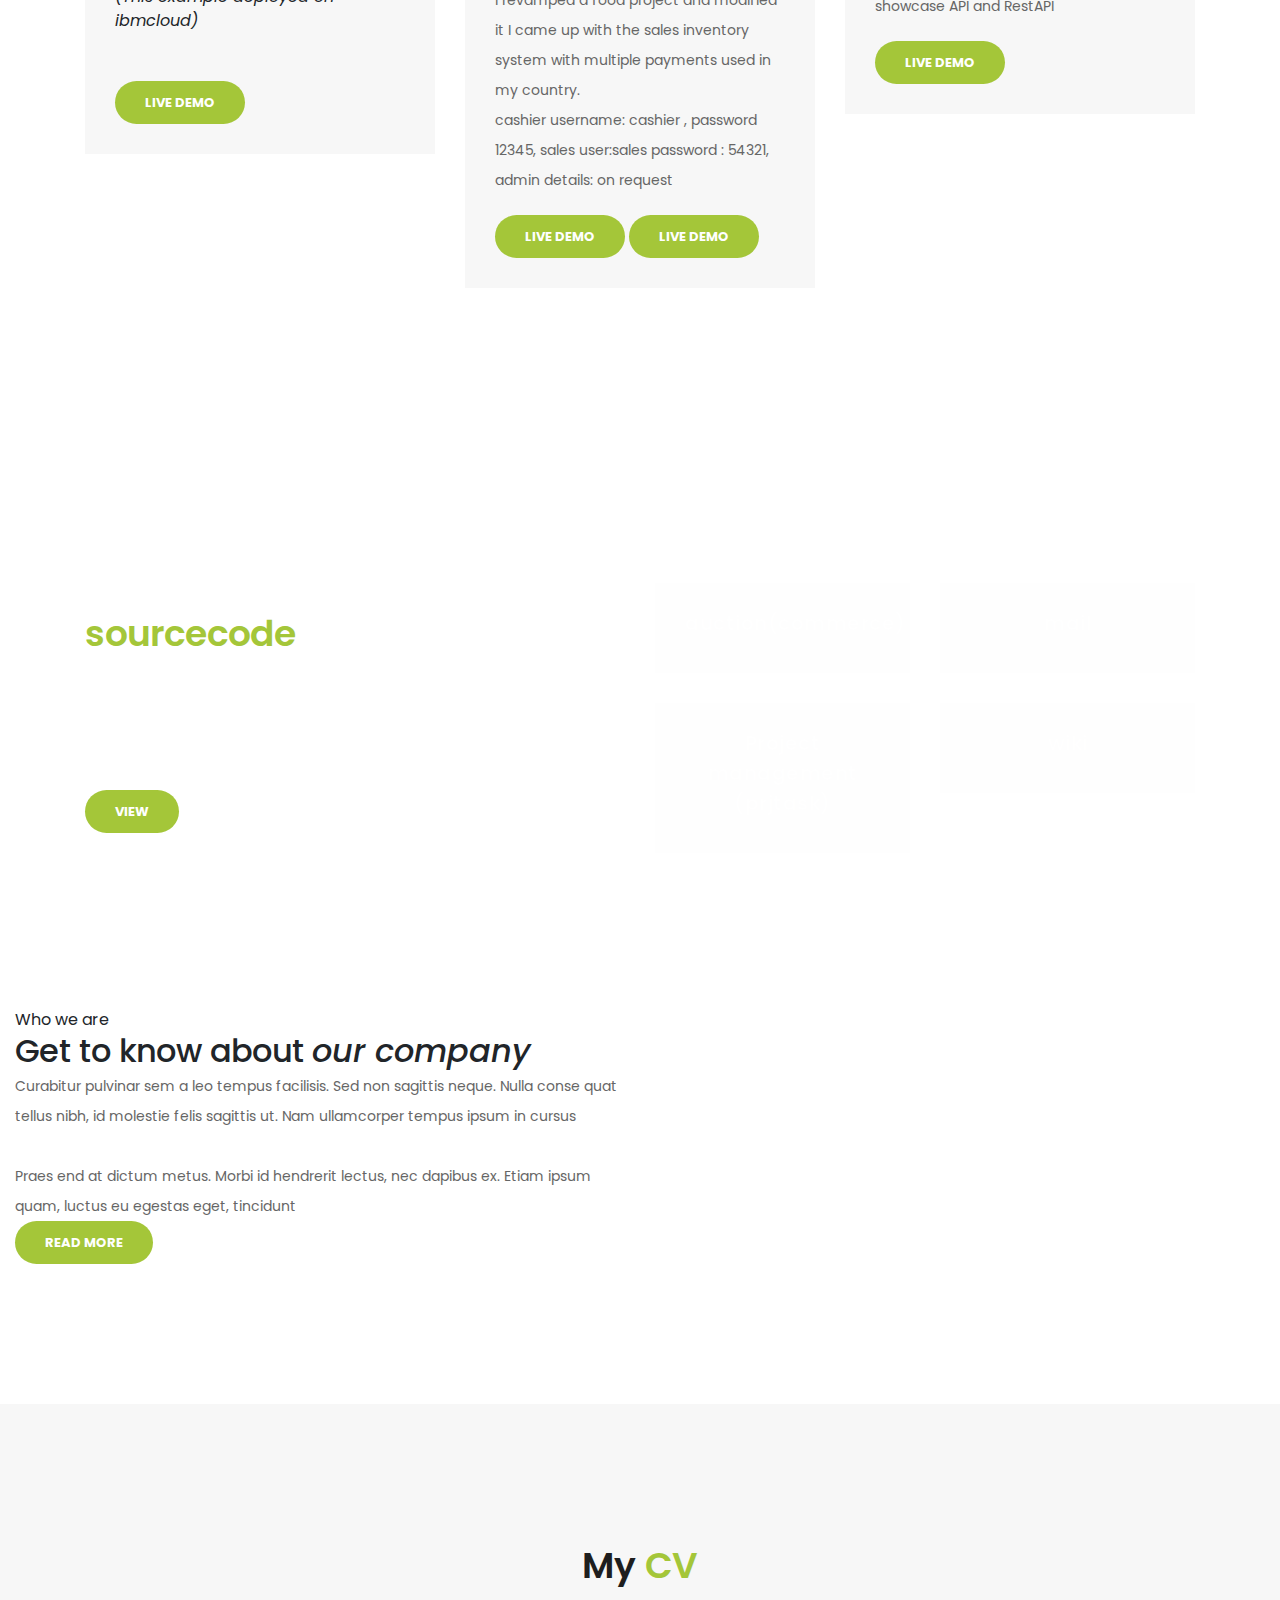
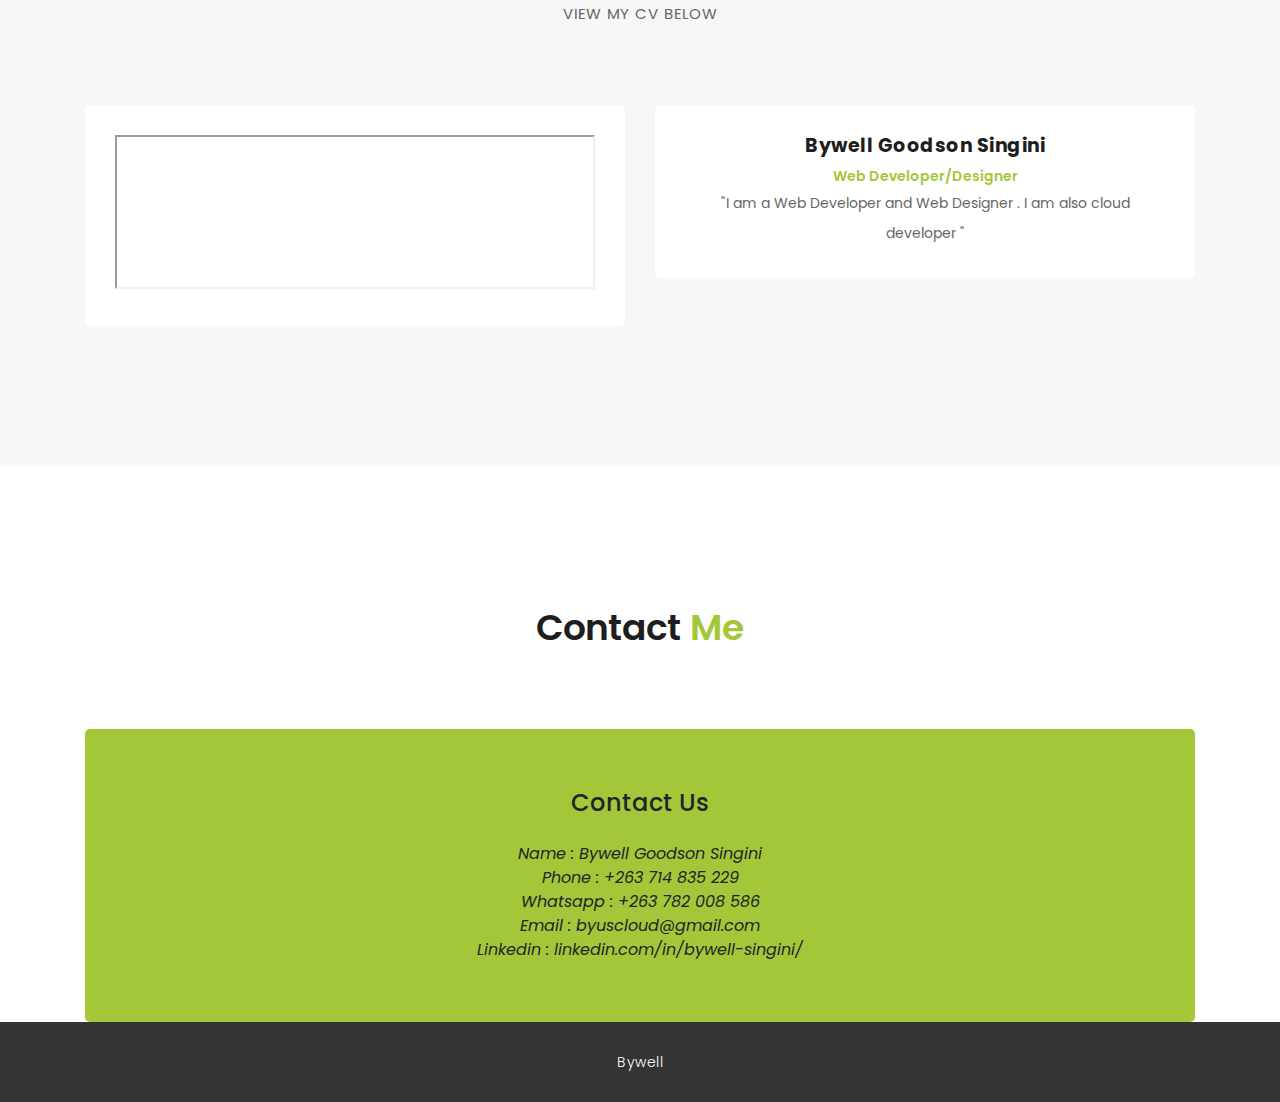
==== commit db9b7c6a: "Update index.html" ====
--- a/index.html
+++ b/index.html
@@ -191,11 +191,11 @@
           
           <div class="col-md-4">
             <div class="service-item">
-              <img src="assets/images/api.jpg" alt="">
-              <div class="down-content">
-                <h4>API and RESTAPI (Django)</h4>
-                <p>Small Project demo which i did to showcase API and RestAPI </p>
-                <a href="http://bywell3.pythonanywhere.com/" class="filled-button" target="_blank"> Live Demo</a>
+              <!-- img src="assets/images/api.jpg" alt="" -->
+              <div class="down-content">
+                <h4>Website</h4>
+                <p></p>
+                <a href="allinzimtech.co.zw" class="filled-button" target="_blank"> view website</a>
               </div>
             </div>
           </div>
@@ -251,11 +251,11 @@
 
  <div class="col-md-4">
             <div class="service-item">
-              <img src="assets/images/net.jpg" alt="">
-              <div class="down-content">
-                <h4>Chatbot</h4><br><i>(This example deployed on ibmcloud)</i><br><br>
-             
-                <a href="https://sbwmsgchatbox200.eu-gb.cf.appdomain.cloud/" class="filled-button" target="_blank">Live Demo</a>
+              <img src="assets/images/api.jpg" alt="">
+              <div class="down-content">
+                <h4>API and RESTAPI (Django)</h4>
+                <p>Small Project demo which i did to showcase API and RestAPI </p>
+                <a href="http://bywell3.pythonanywhere.com/" class="filled-button" target="_blank"> Live Demo</a>
               </div>
             </div>
           </div>
@@ -327,7 +327,7 @@
 
 <embed src="https://bywell-cloud.github.io/bywellcloud/assets/BywellGoodsonSinginiResume(b).pdf"  width="300 height="400">
  </embed>
-                   <!--iframe src="https://docs.google.com/gview?url=https://bywell-cloud.github.io/bywellcloud/assets/BywellGoodsonSinginiResume(b).pdf&embedded=true"></iframe>
+                   <!--iframe src="https://docs.google.com/gview?url=https://bywell-cloud.github.io/bywellcloud/assets/bywell.pdf&embedded=true"></iframe>
 -->
                   </div>
                 </div>
@@ -360,7 +360,7 @@
               <div class="testimonial-item">
                 <div class="inner-content">
                   <!--p></p-->
-                     <iframe src="https://docs.google.com/gview?url=https://bywell-cloud.github.io/bywellcloud/assets/BywellGoodsonSinginiResume(b).pdf&embedded=true" width='100%' hieght='100%'></iframe>
+                     <iframe src="https://docs.google.com/gview?url=https://bywell-cloud.github.io/bywellcloud/assets/bywell.pdf&embedded=true" width='100%' hieght='100%'></iframe>
 
                 
                 </div>
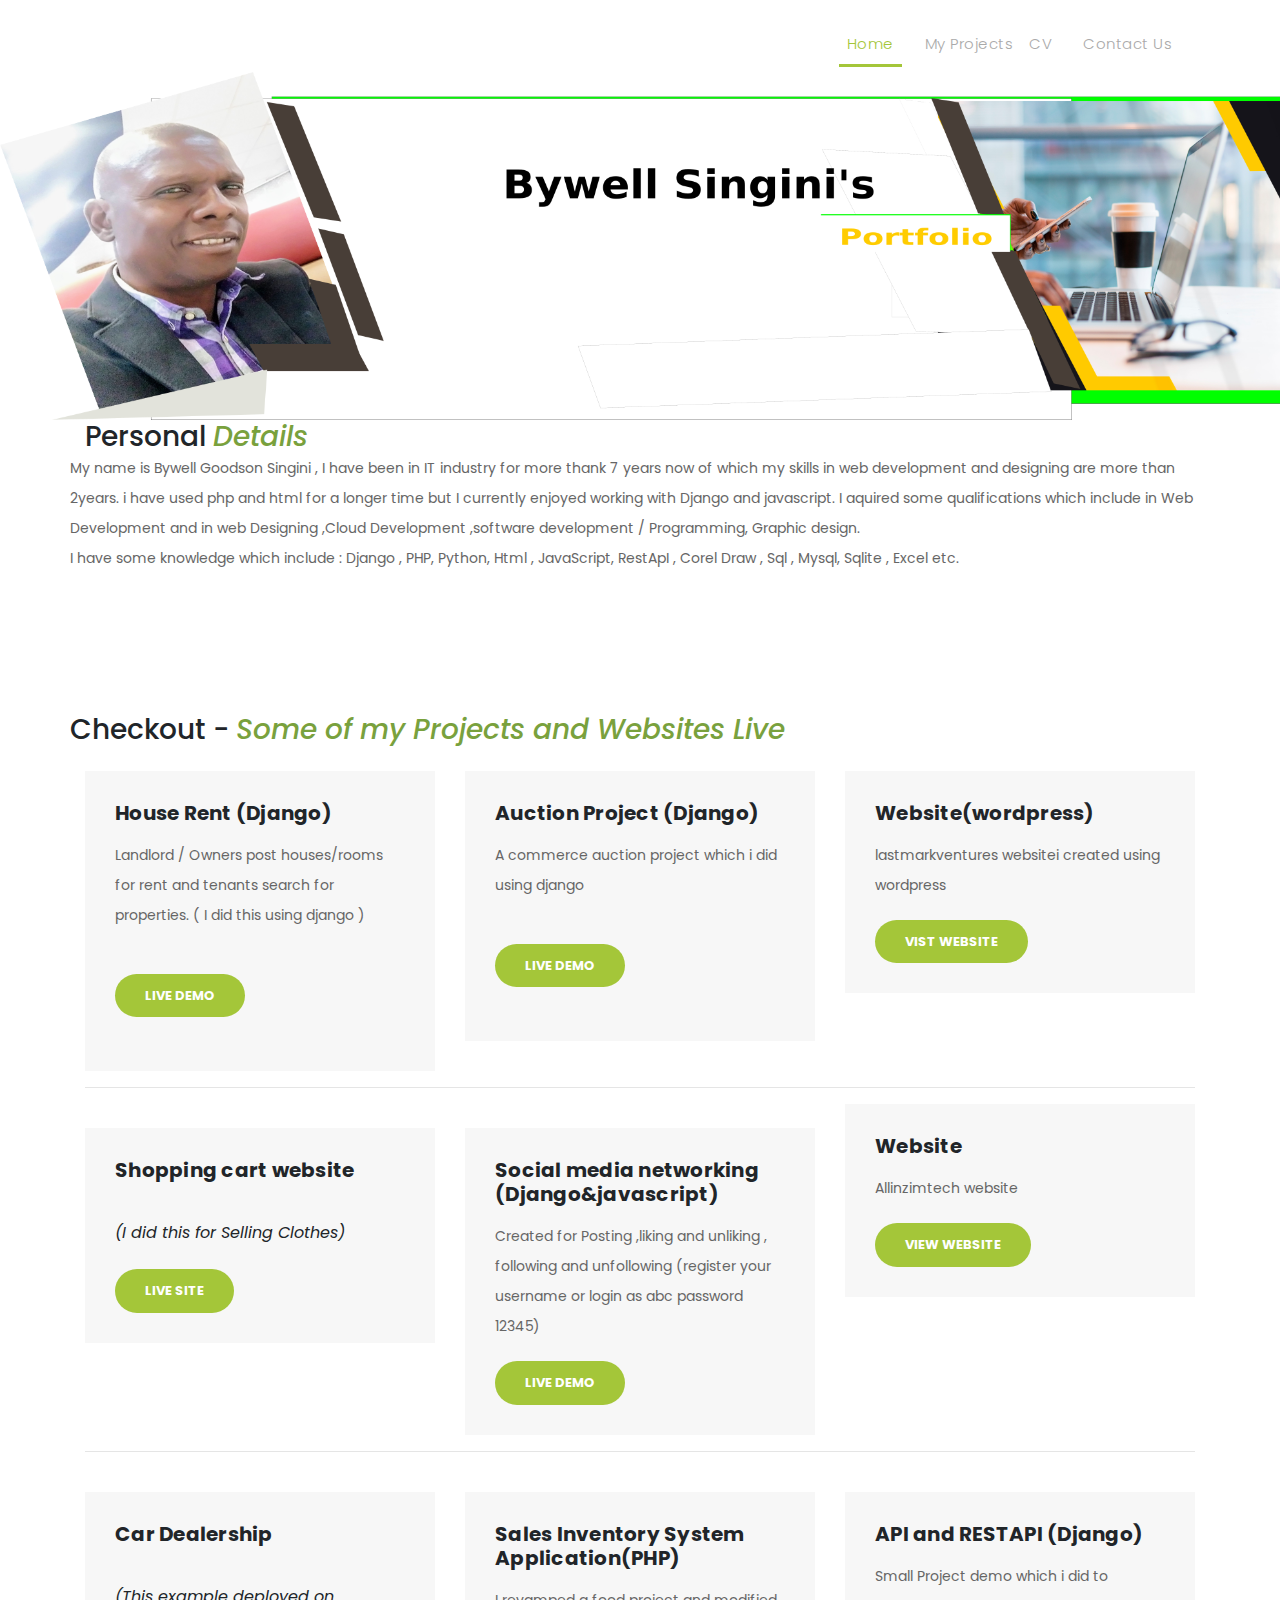
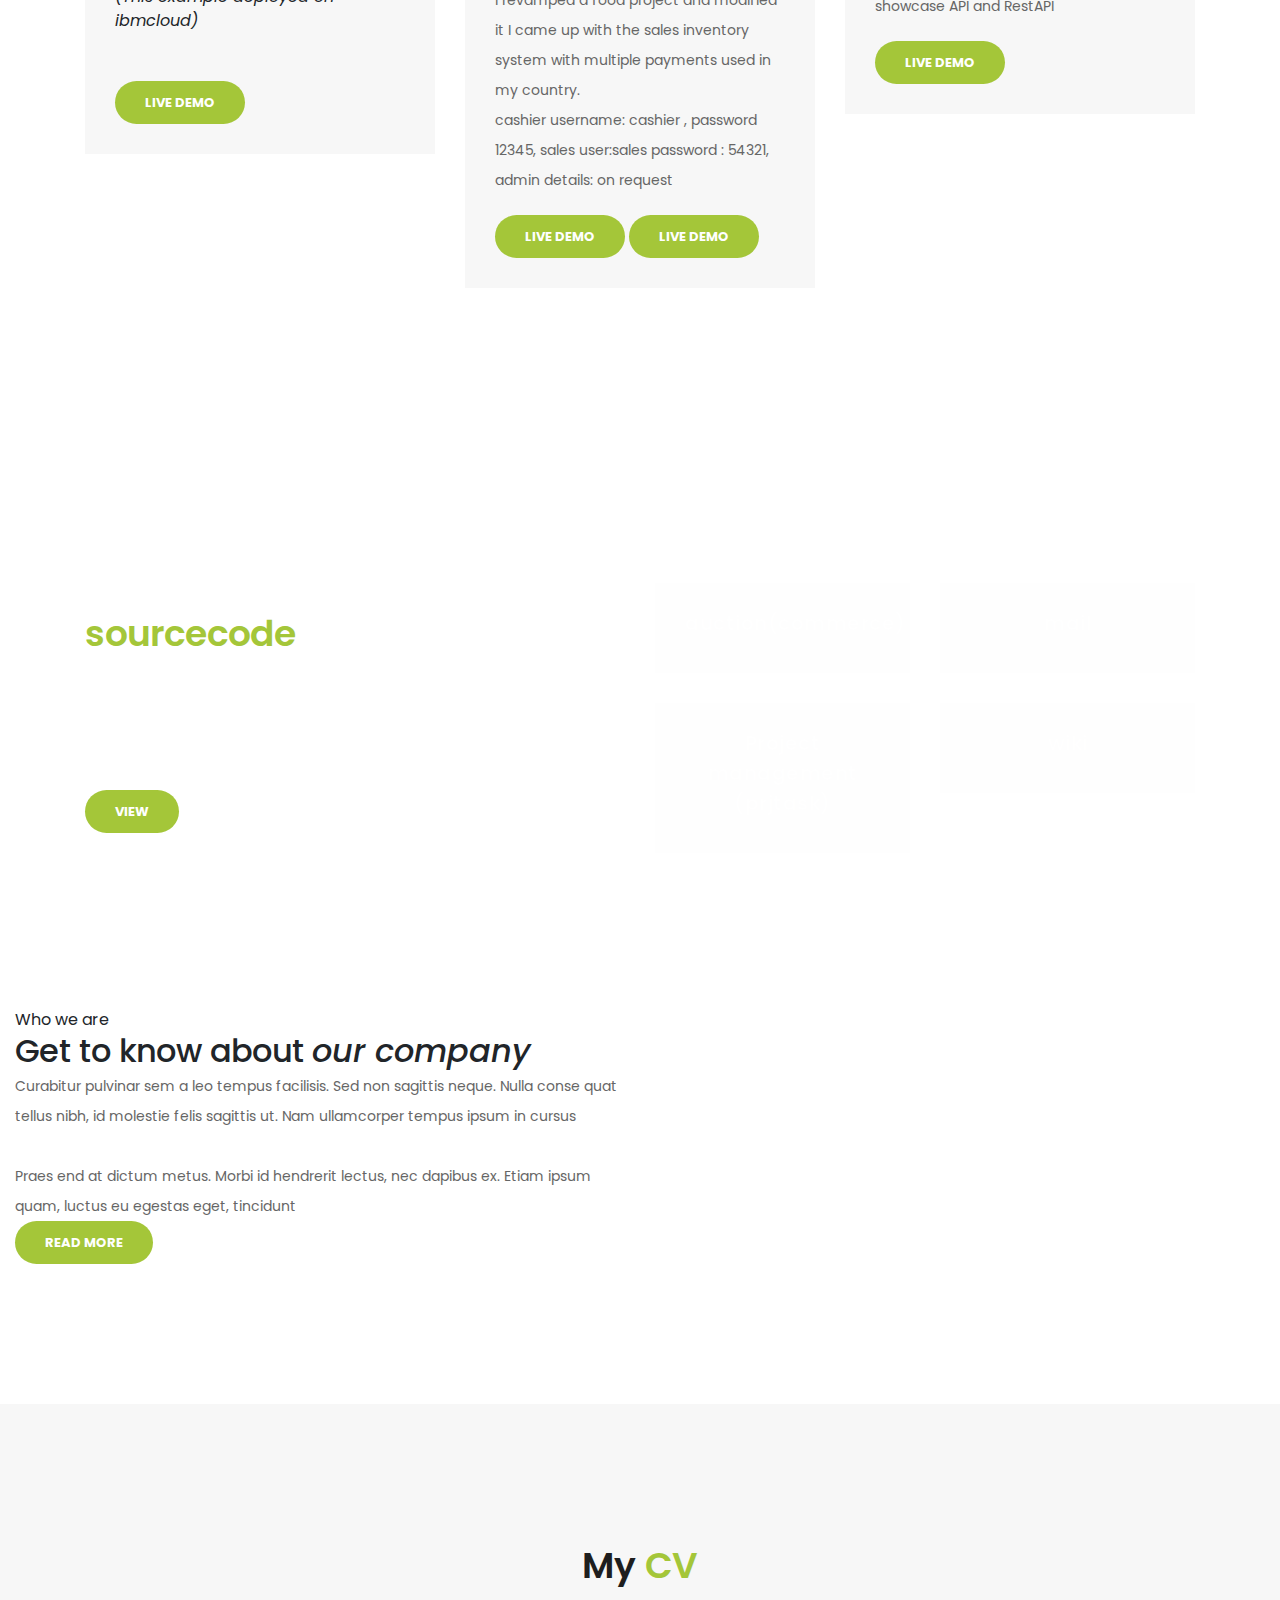
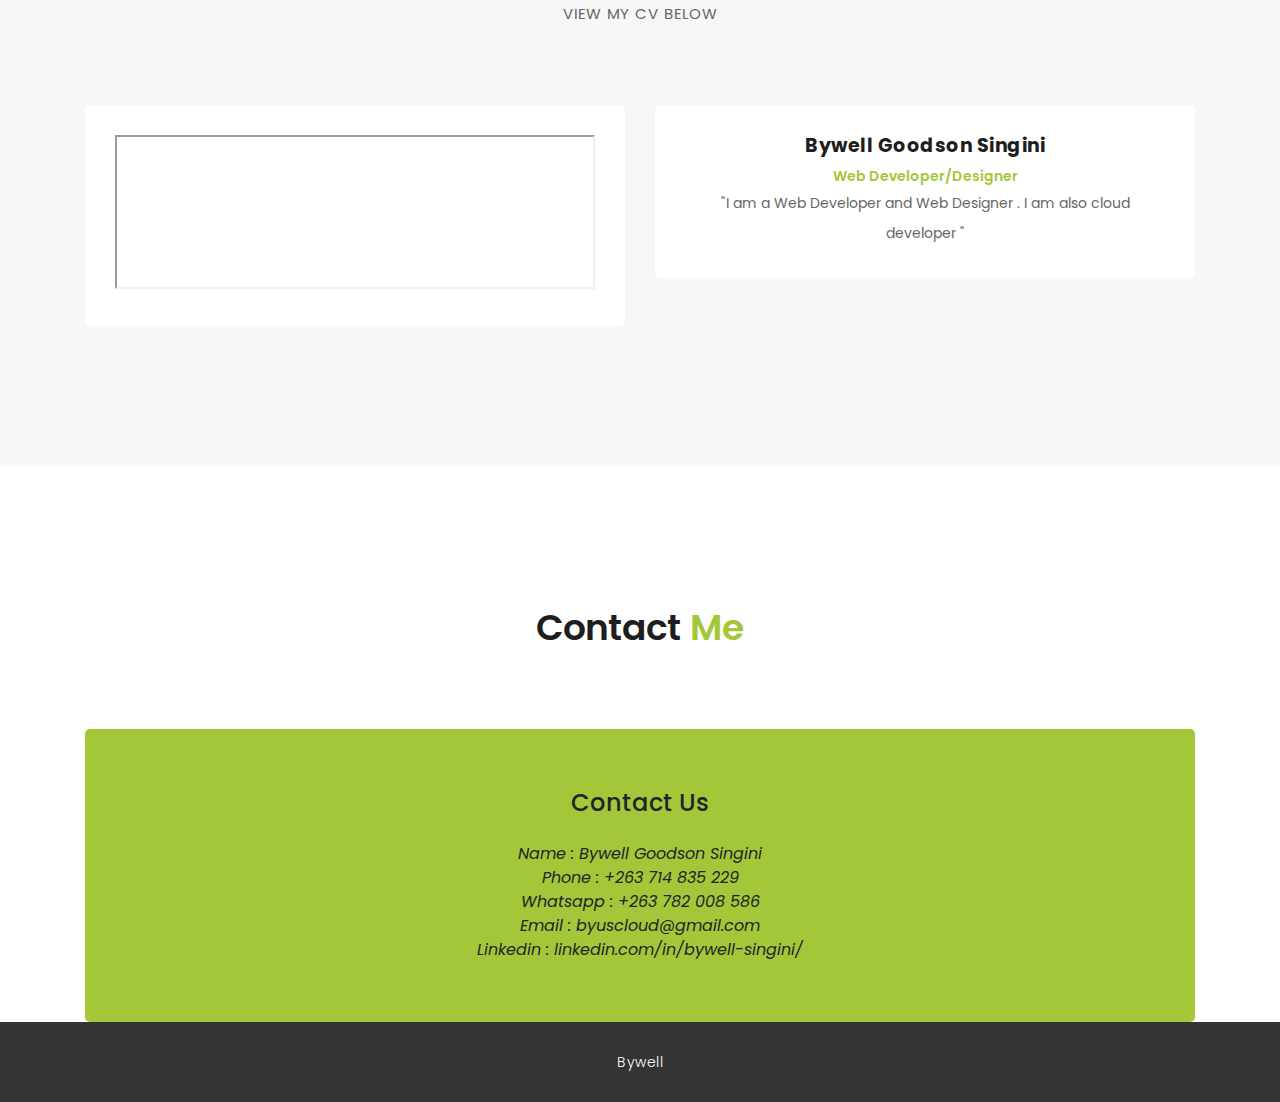
==== commit ecd12d71: "Update index.html" ====
--- a/index.html
+++ b/index.html
@@ -194,7 +194,7 @@
               <!-- img src="assets/images/api.jpg" alt="" -->
               <div class="down-content">
                 <h4>Website</h4>
-                <p></p>
+                <p>Allinzimtech website</p>
                 <a href="allinzimtech.co.zw" class="filled-button" target="_blank"> view website</a>
               </div>
             </div>
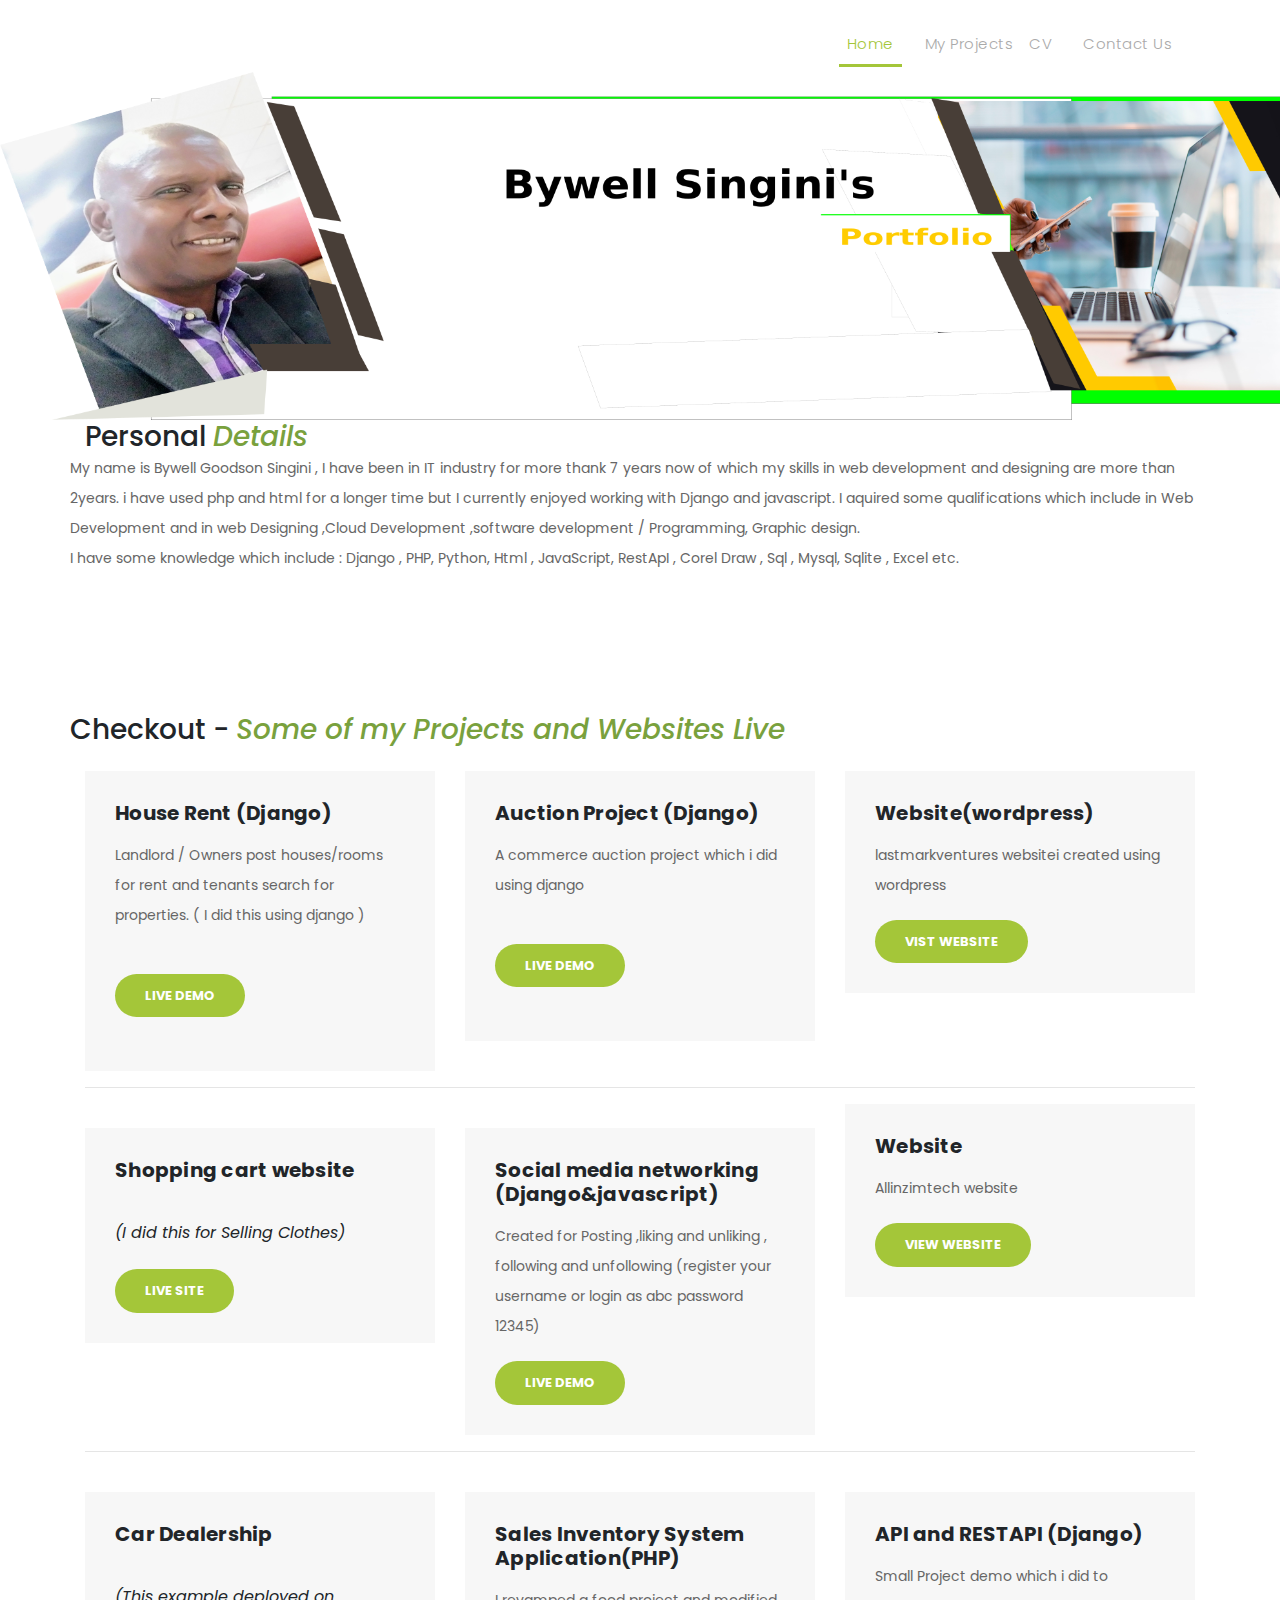
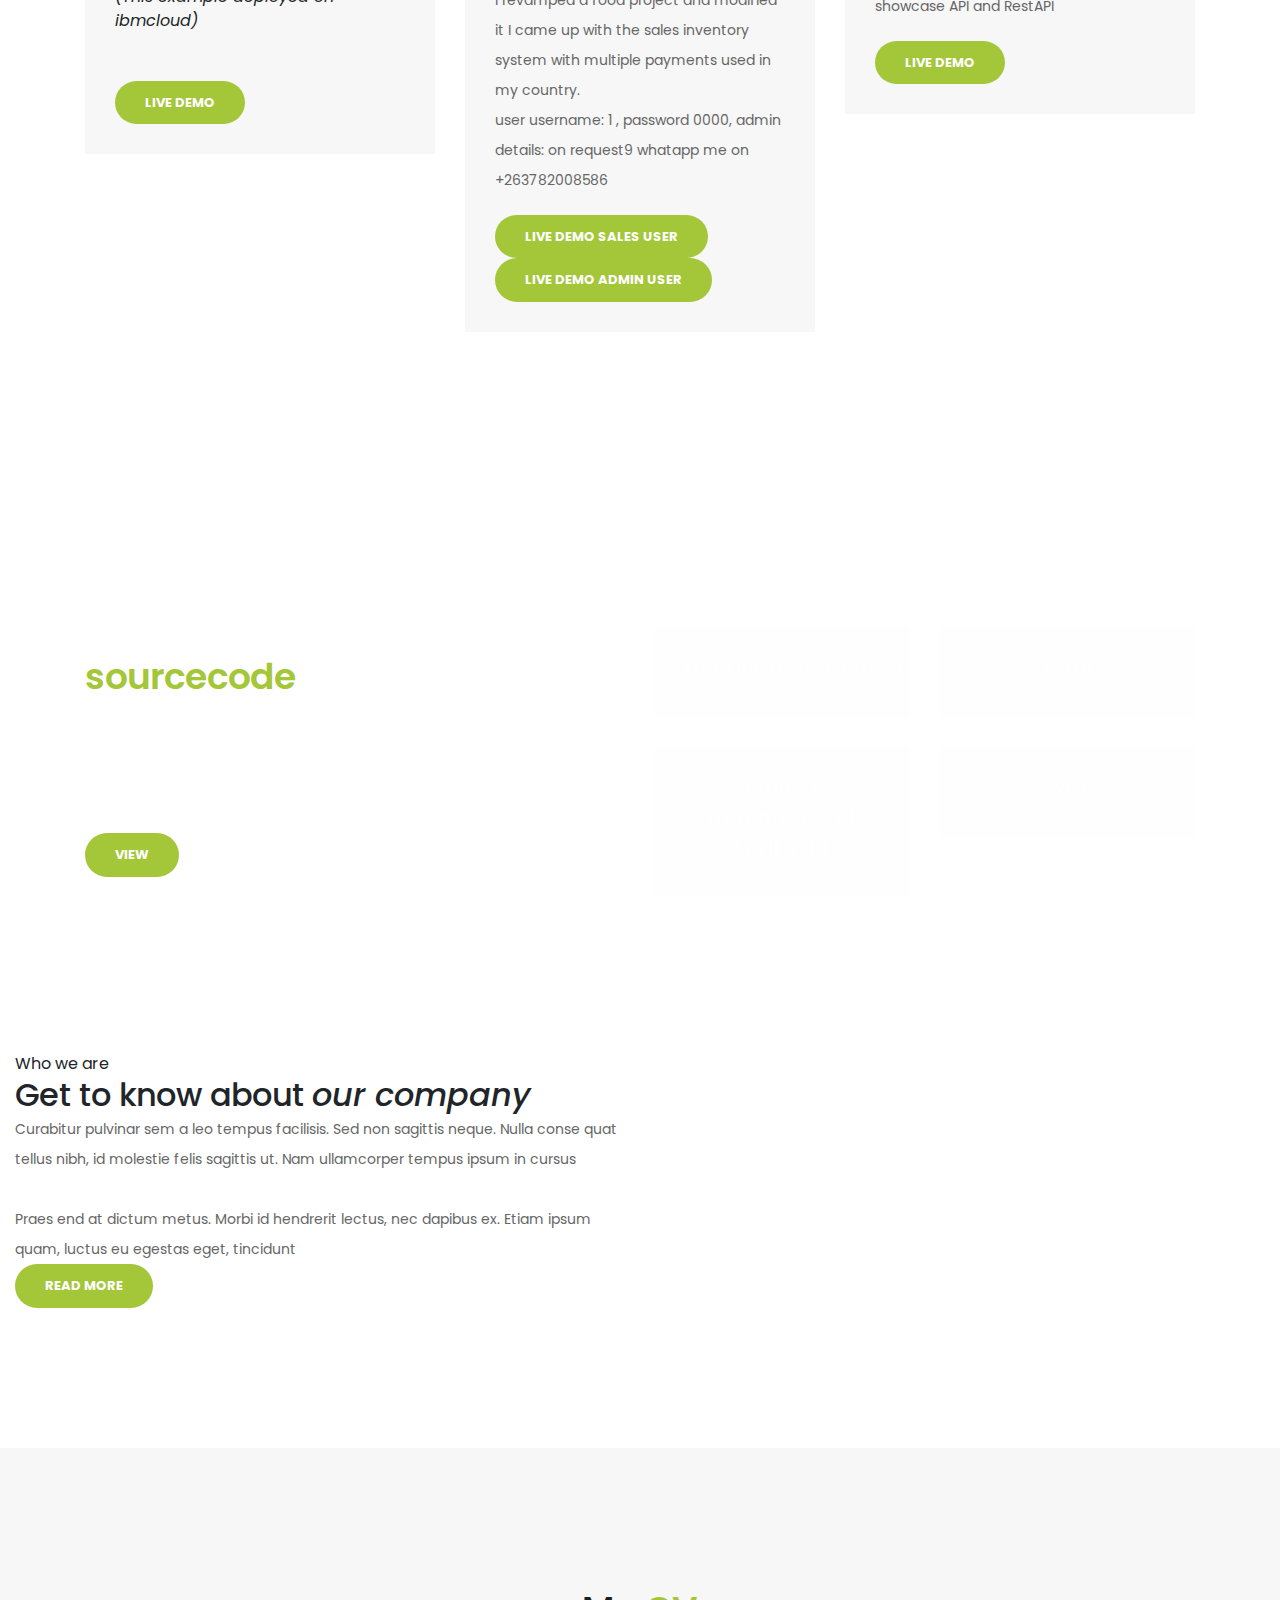
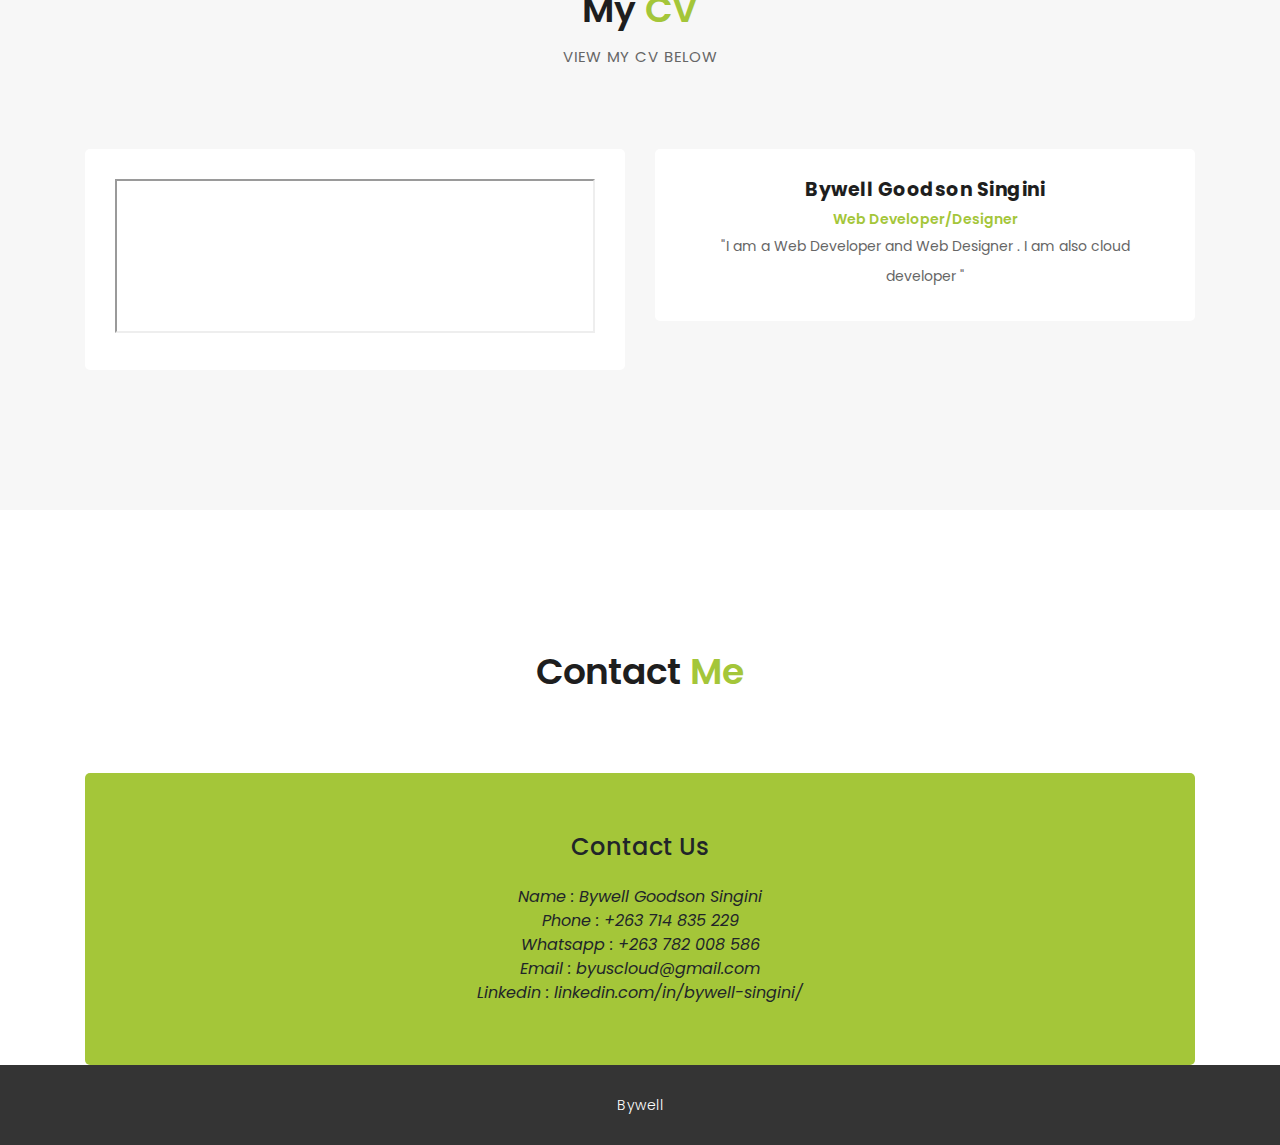
==== commit 3352e406: "Update index.html" ====
--- a/index.html
+++ b/index.html
@@ -239,9 +239,9 @@
               <div class="down-content">
                 <h4>Sales Inventory System  Application(PHP)</h4>
                 <p>I revamped a food project and modified it I came up with the sales inventory system with multiple payments used in my country.
-                <br>cashier username: cashier , password 12345, sales user:sales password : 54321, admin details: on request</p>
-                <a href="http://lastmarkventures.co.zw/allinzim/" class="filled-button" target="_blank">live demo</a>
-                <a href="http://lastmarkventures.co.zw/cnt/allinzim/" class="filled-button" target="_blank">live demo</a>
+                <br> user username: 1 , password 0000, admin details: on request9 whatapp me on +263782008586 </p> 
+                <a href="http://allinzimtech.wuaze.com/butchery_queens/" class="filled-button" target="_blank">live demo sales user</a>
+                <a href="http://allinzimtech.wuaze.com/butchery_queens/index-admin.php" class="filled-button" target="_blank">live demo admin user</a>
               </div>
             </div>
           </div>
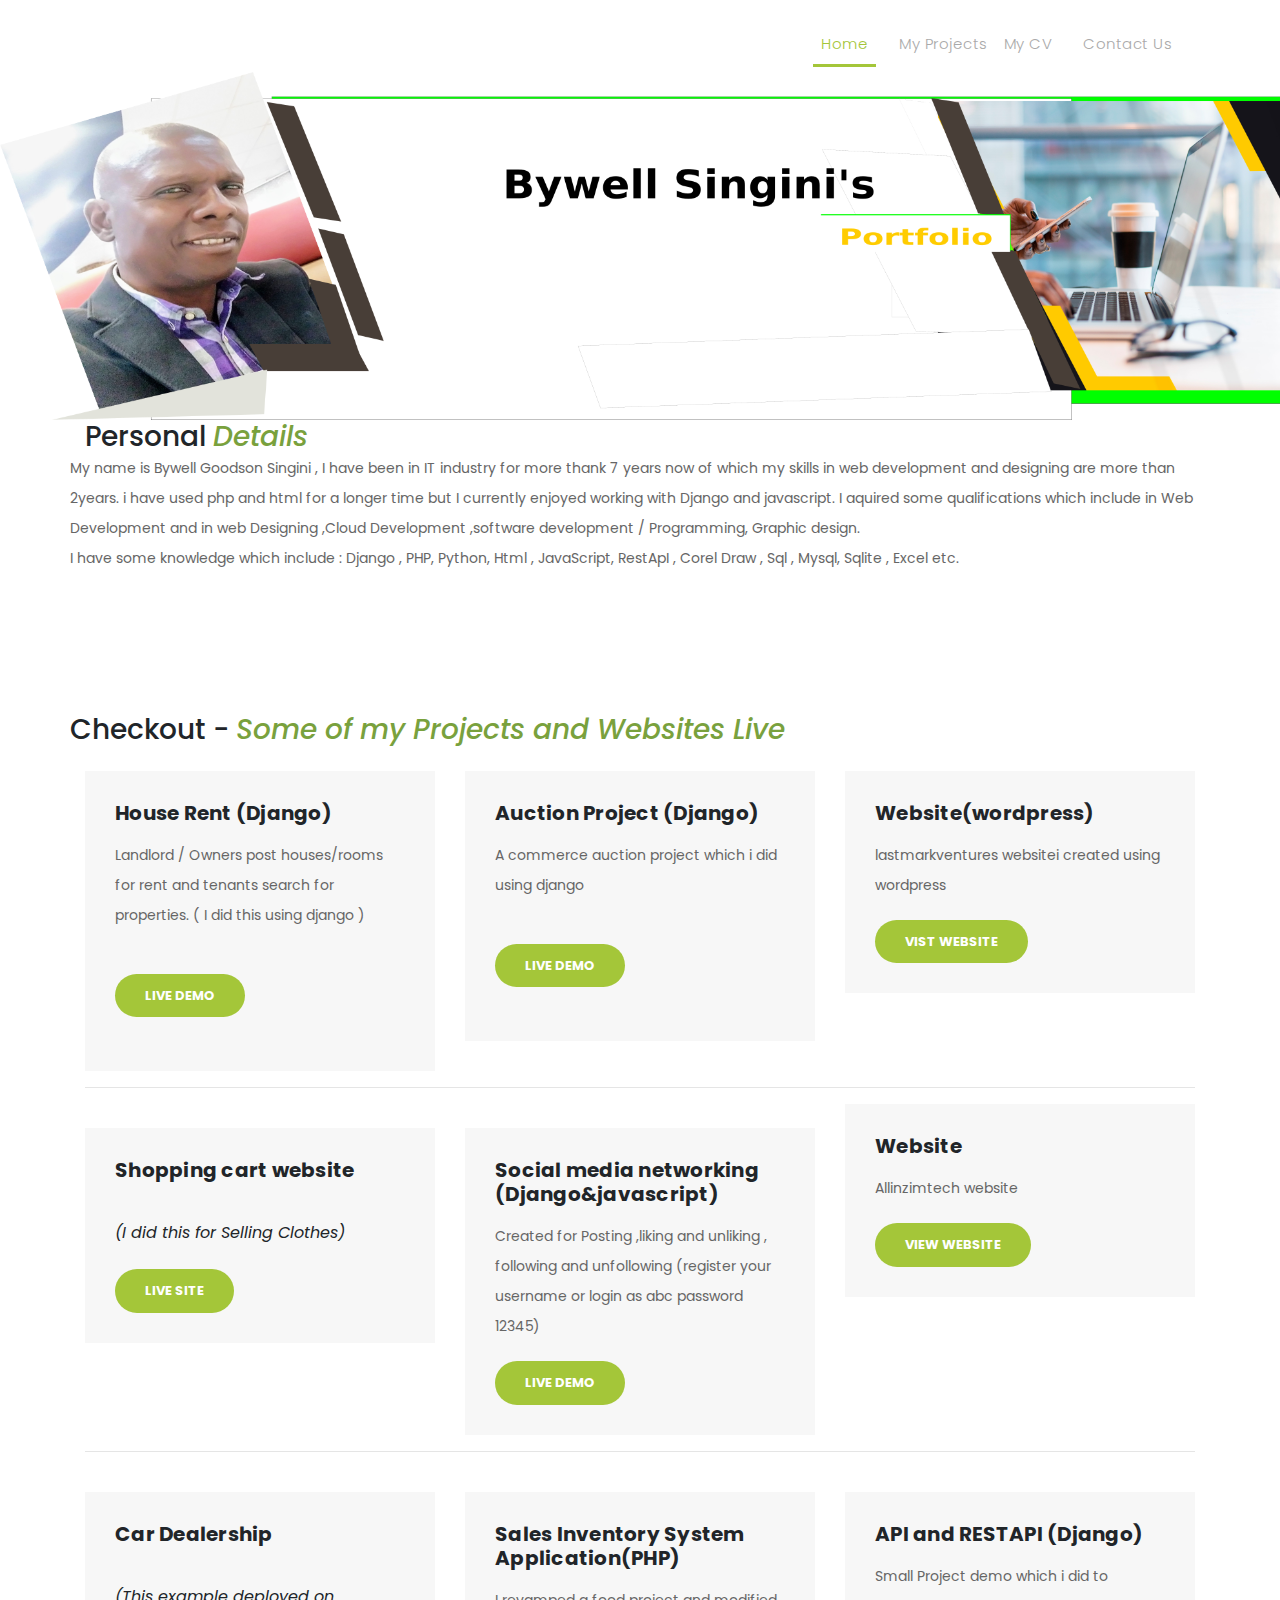
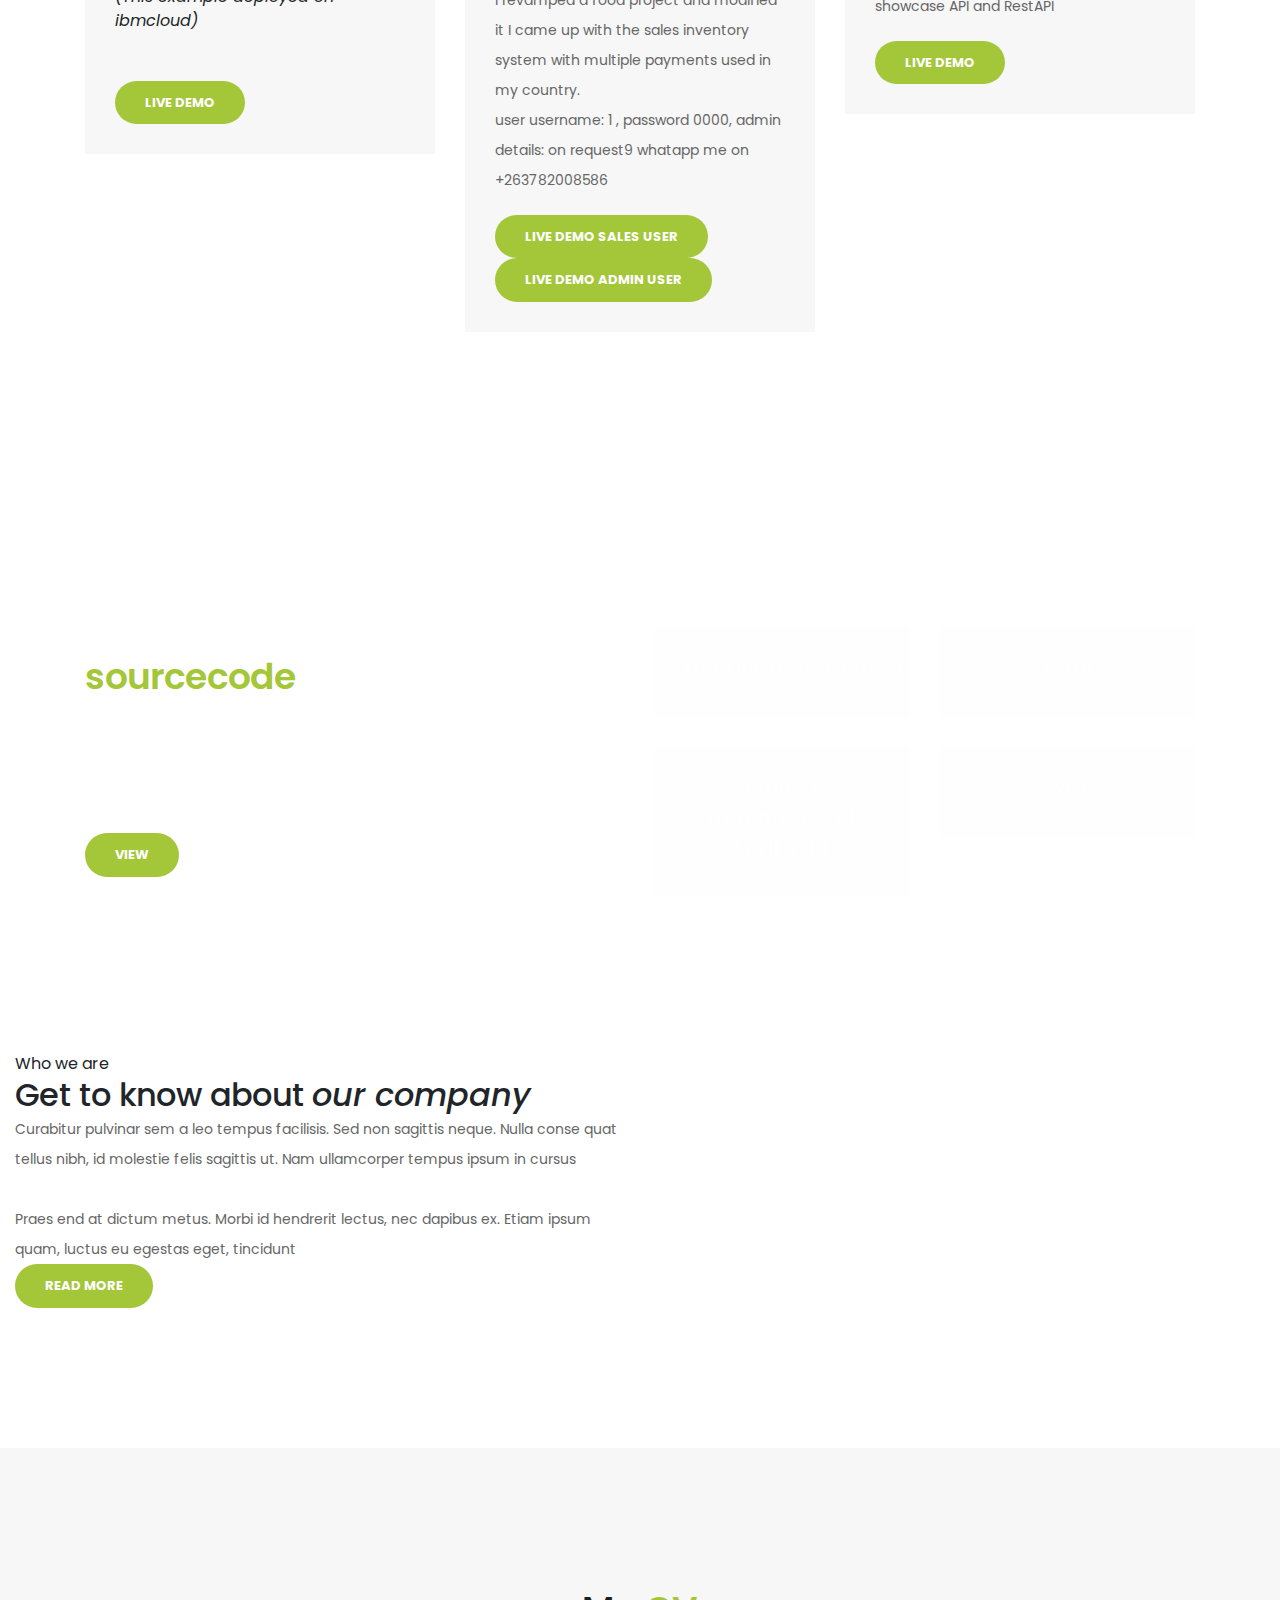
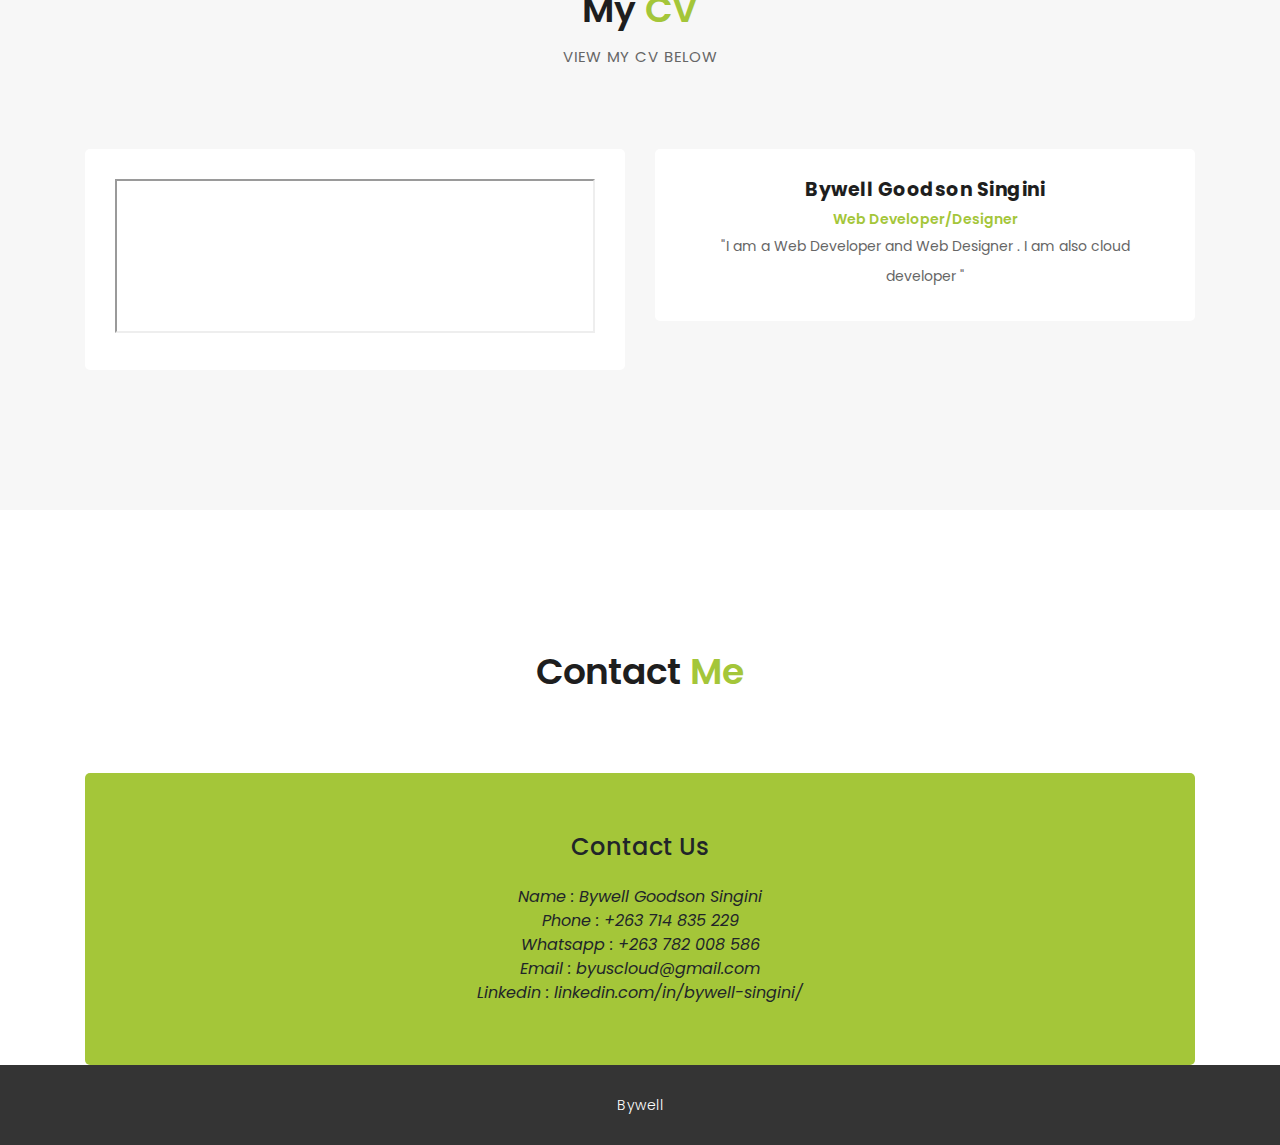
==== commit e5a799b9: "Update index.html" ====
--- a/index.html
+++ b/index.html
@@ -56,7 +56,7 @@
               
               </li>
               <li>
-                <a class="nav-link" href="#about">CV</a>
+                <a class="nav-link" href="#about">My CV</a>
               </li>              
               <li class="nav-item">
                 <a class="nav-link" href="#contactus">Contact Us</a>
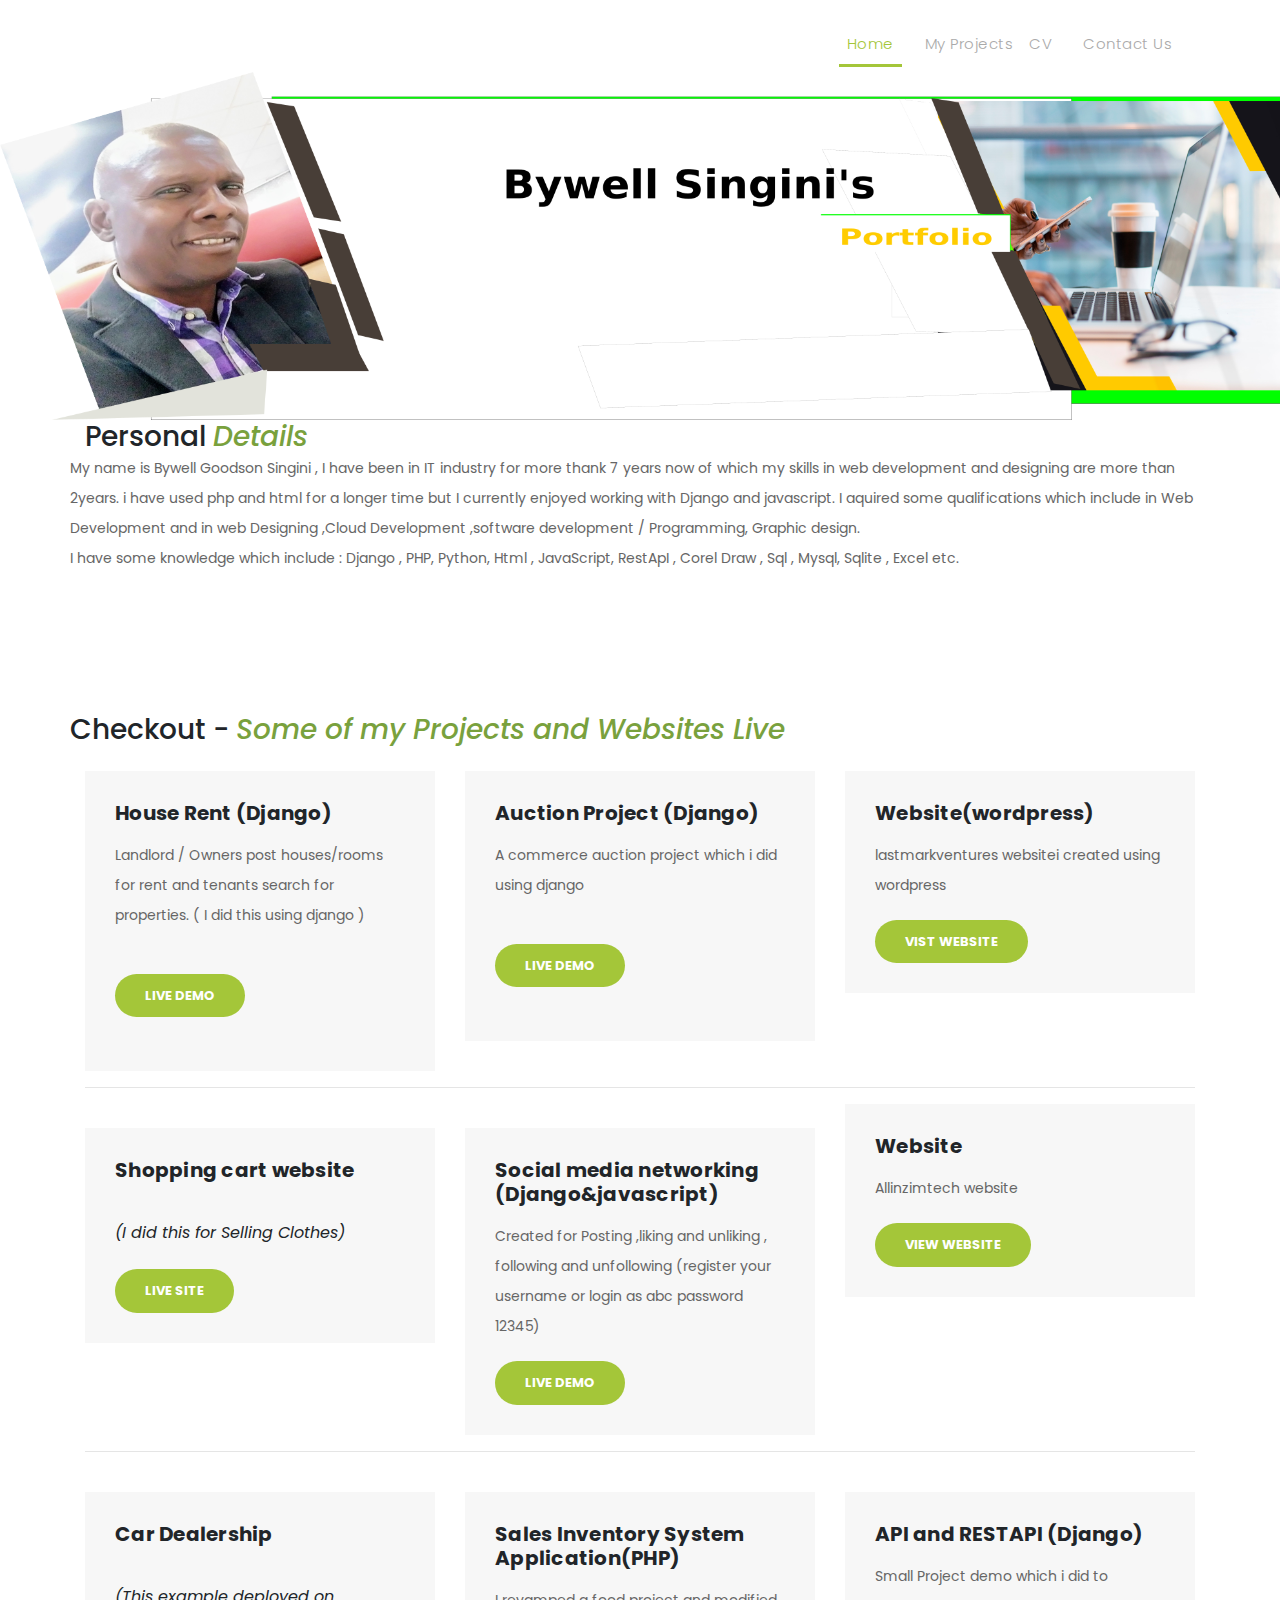
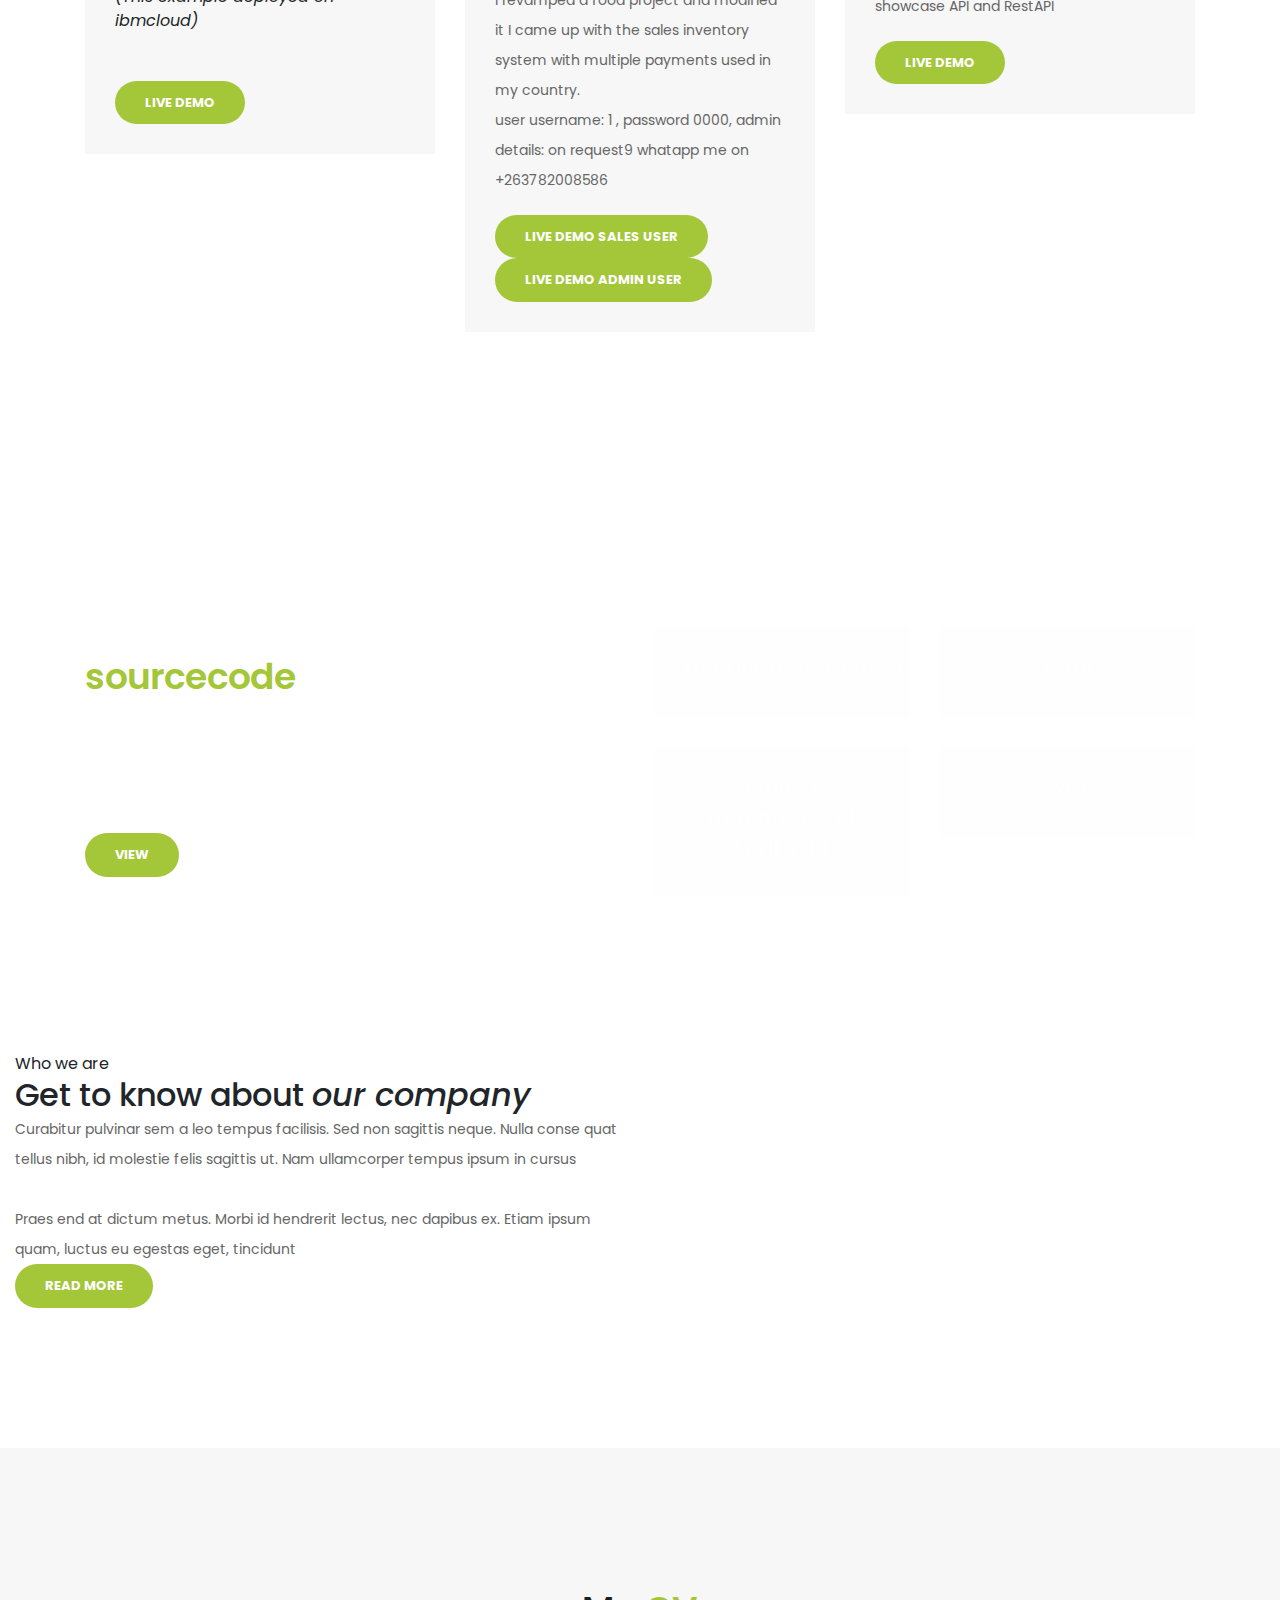
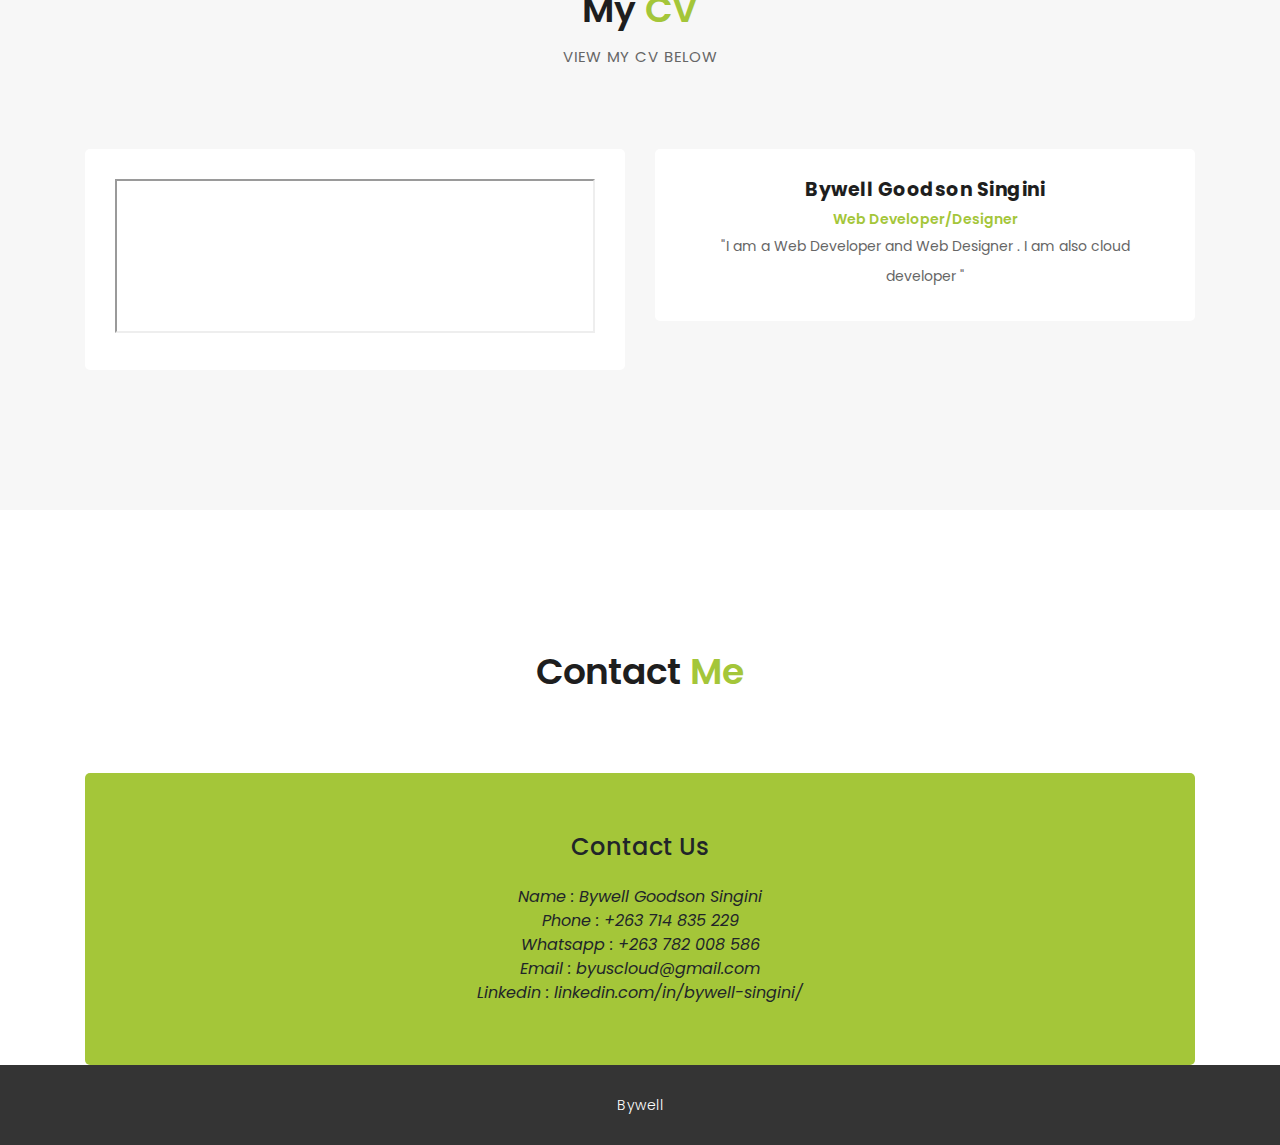
==== commit 75e7b56e: "Update index.html" ====
--- a/index.html
+++ b/index.html
@@ -56,7 +56,7 @@
               
               </li>
               <li>
-                <a class="nav-link" href="#about">My CV</a>
+                <a class="nav-link" href="#about">CV</a>
               </li>              
               <li class="nav-item">
                 <a class="nav-link" href="#contactus">Contact Us</a>
